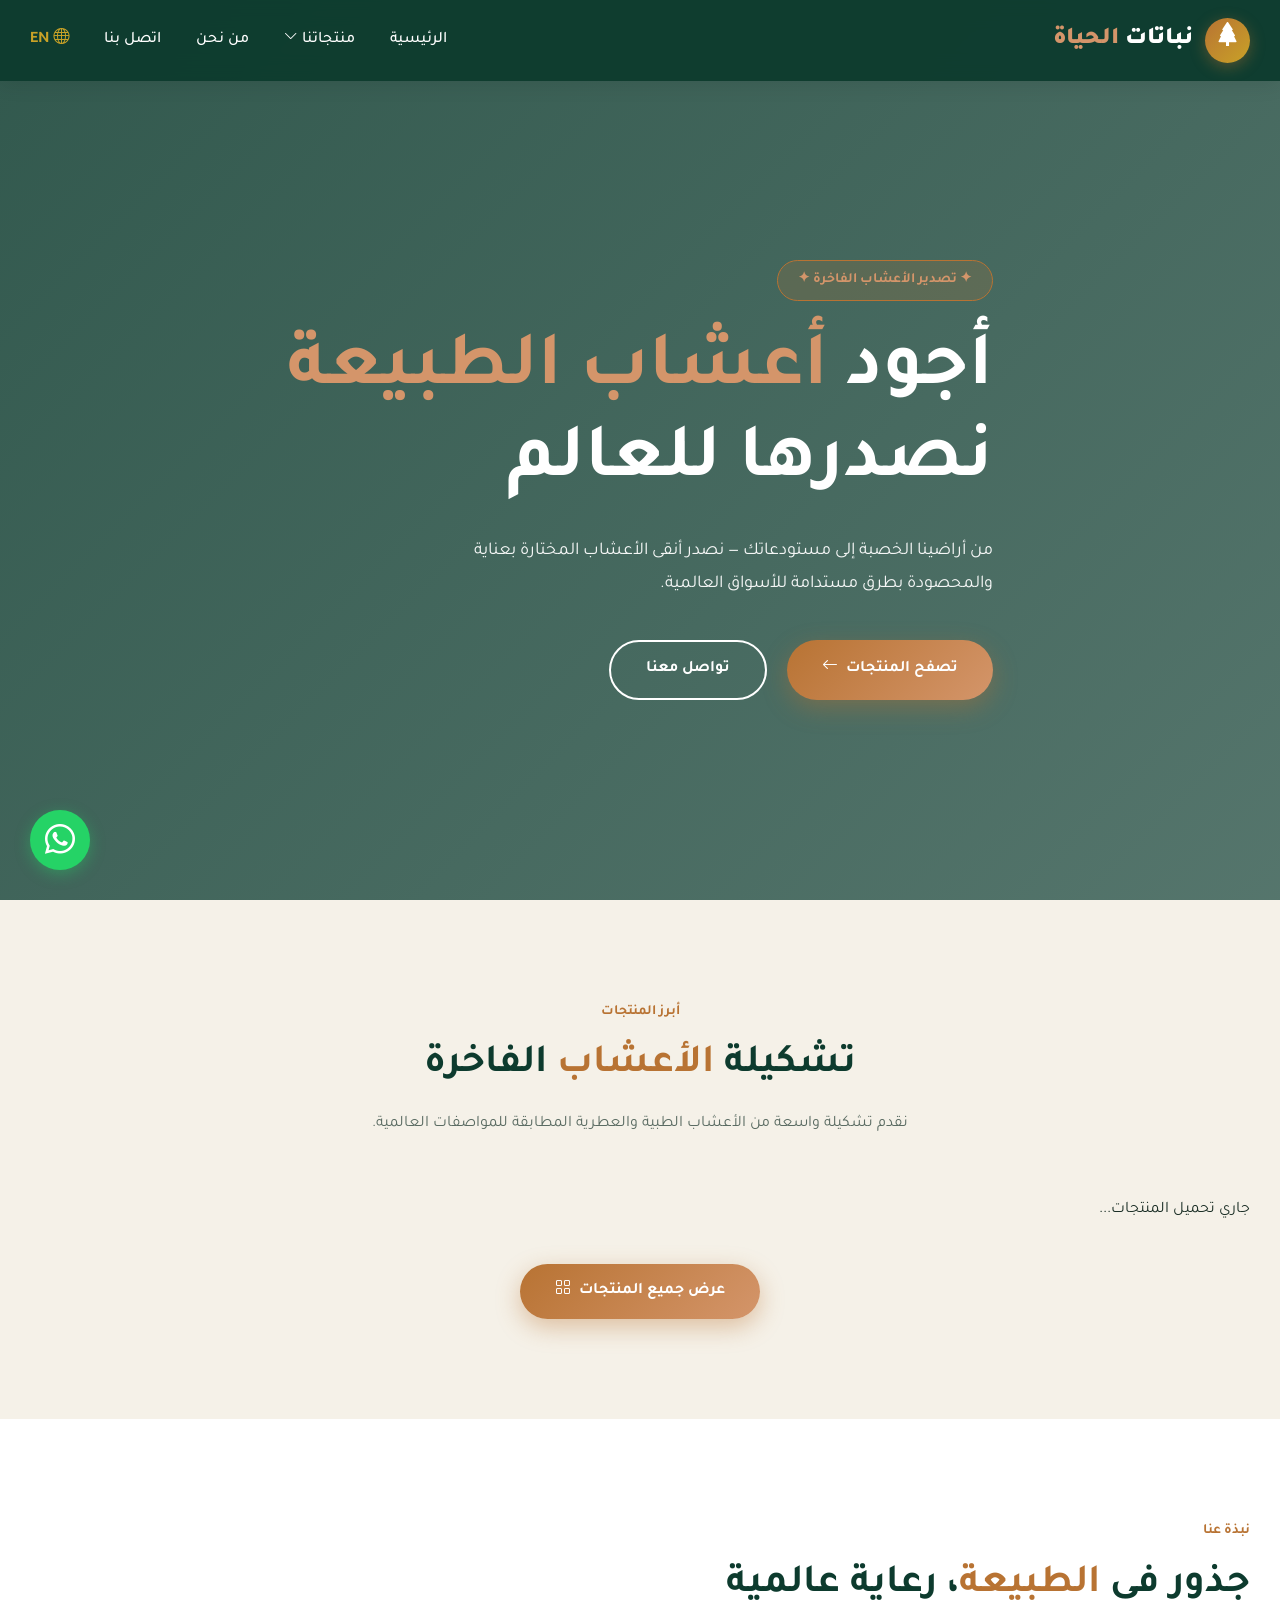
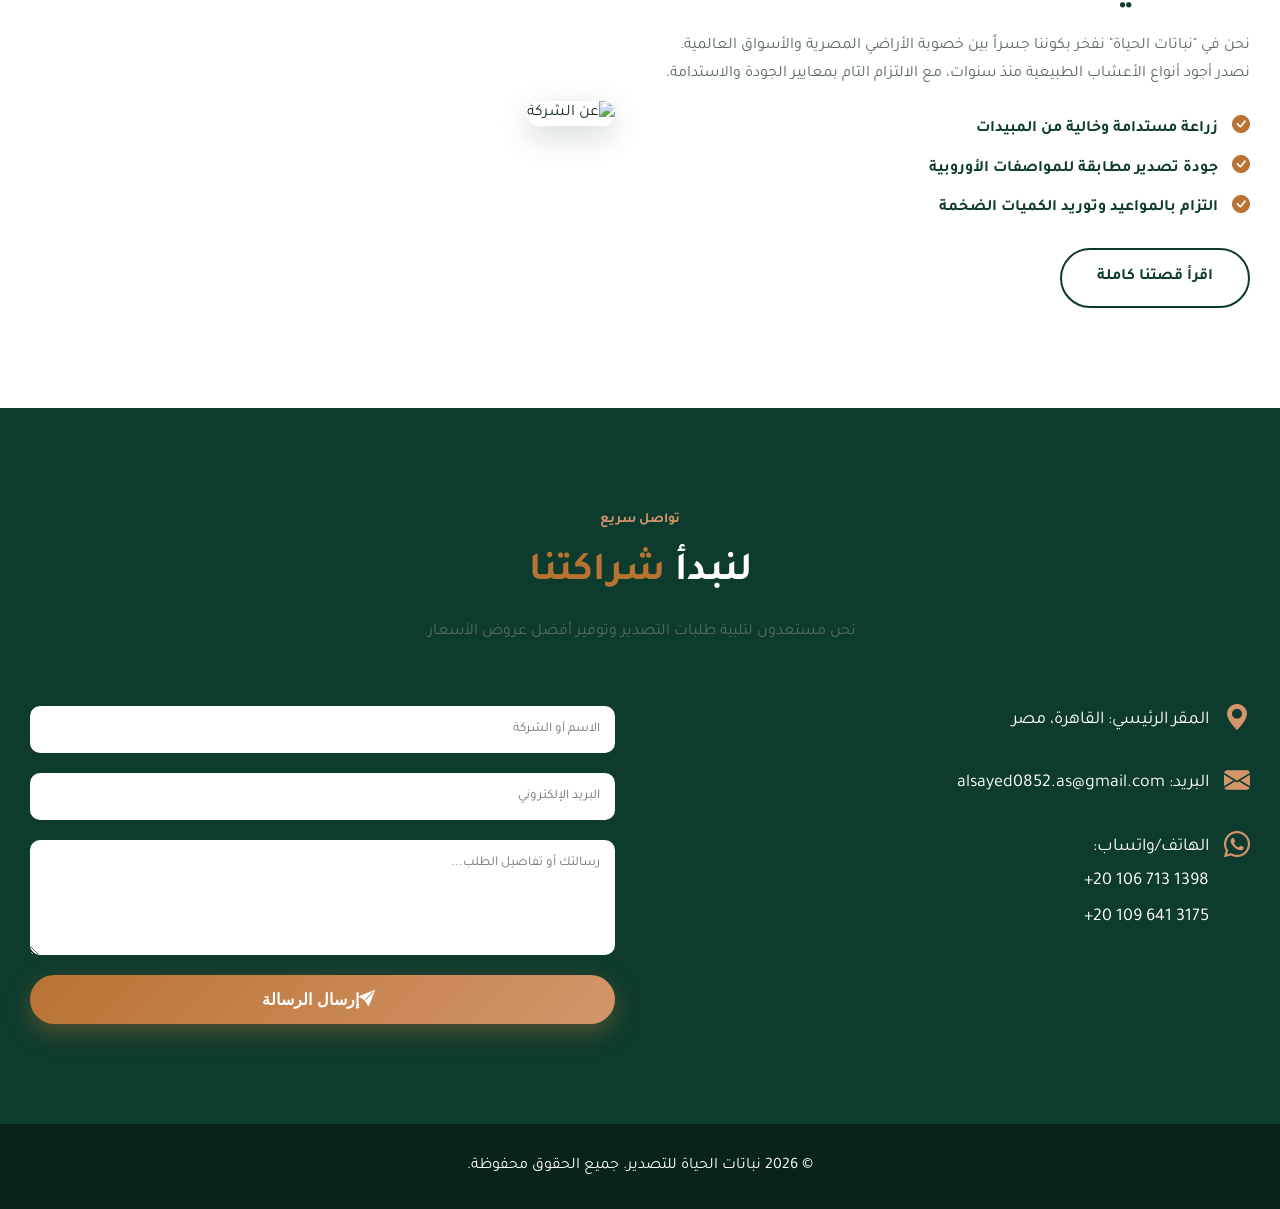
==== index.html @ 8aea919a "feat: Update script tags in HTML files and enhance navigation styles for consistency" ====
<!DOCTYPE html>
<html lang="ar" dir="rtl">
<head>
    <meta charset="UTF-8">
    <meta name="viewport" content="width=device-width, initial-scale=1.0">
    <meta name="description" content="نباتات الحياة - تصدير أجود الأعشاب الطبيعية والطبية من مصر إلى جميع أنحاء العالم.">
    <title>نباتات الحياة - لتصدير الأعشاب الفاخرة</title>
    
    <!-- مكتبة Bootstrap Icons الاحترافية -->
    <link rel="stylesheet" href="https://cdn.jsdelivr.net/npm/bootstrap-icons@1.11.3/font/bootstrap-icons.min.css">
    
    <!-- أيقونة الموقع (Favicon) -->
    <link rel="icon" href="data:image/svg+xml,<svg xmlns=%22http://www.w3.org/2000/svg%22 viewBox=%220 0 100 100%22><text y=%22.9em%22 font-size=%2290%22>🌿</text></svg>">
    
    <!-- خطوط جوجل (Tajawal) -->
    <link href="https://fonts.googleapis.com/css2?family=Tajawal:wght@400;500;700;900&display=swap" rel="stylesheet">
    
    <!-- ملفات التنسيق -->
    <link rel="stylesheet" href="css/variables.css">
    <link rel="stylesheet" href="css/layout.css">
    <link rel="stylesheet" href="css/style.css">
</head>
<body>

    <!-- الهيدر (Header) -->
    <header id="header">
        <div class="nav-container">
            <a href="index.html" class="logo">
                <div class="logo-icon"><i class="bi bi-tree-fill"></i></div>
                <div class="logo-text">نباتات <span>الحياة</span></div>
            </a>
            
            <!-- زر القائمة للهاتف (Hamburger) -->
            <div class="mobile-toggle" id="mobileToggle">
                <span></span>
                <span></span>
                <span></span>
            </div>

            <nav id="nav">
                <ul id="navMenu">
                    <li><a href="index.html">الرئيسية</a></li>
                    
                    <!-- القائمة المنسدلة للمنتجات -->
                    <li class="dropdown">
                        <a href="products.html">منتجاتنا <i class="bi bi-chevron-down" style="font-size: 14px;"></i></a>
                        <ul class="dropdown-menu">
                            <li><a href="products.html?category=herbs">أعشاب</a></li>
                            <li><a href="products.html?category=spices">توابل</a></li>
                            <li><a href="products.html?category=seeds">بذور</a></li>
                        </ul>
                    </li>
                    
                    <li><a href="about.html">من نحن</a></li>
                    <li><a href="contact.html">اتصل بنا</a></li>
                    
                    <!-- زر تغيير اللغة مع أيقونة -->
                    <li><a href="en.html" class="lang-btn" style="color: var(--gold); font-weight: bold;"><i class="bi bi-globe"></i> EN</a></li>
                </ul>
            </nav>
        </div>
    </header>

    <!-- القسم الرئيسي (Hero Section) -->
    <section class="hero" id="home">
        <div class="hero-content">
            <span class="hero-tag">✦ تصدير الأعشاب الفاخرة ✦</span>
            <h1>أجود <span class="accent">أعشاب الطبيعة</span><br>نصدرها للعالم</h1>
            <p>من أراضينا الخصبة إلى مستودعاتك — نصدر أنقى الأعشاب المختارة بعناية والمحصودة بطرق مستدامة للأسواق العالمية.</p>
            
            <div class="hero-buttons">
                <!-- تم التعديل لتوجيه الزائر لصفحات المنتجات والاتصال المستقلة -->
                <a href="products.html" class="btn btn-primary">تصفح المنتجات <i class="bi bi-arrow-left ms-2"></i></a>
                <a href="contact.html" class="btn btn-outline">تواصل معنا</a>
            </div>
        </div>
    </section>

    <!-- قسم المنتجات (نسخة مختصرة للرئيسية) -->
    <section class="products">
        <div class="container">
            <div class="section-header fade-up">
                <span class="section-tag">أبرز المنتجات</span>
                <h2 class="section-title">تشكيلة <span class="accent">الأعشاب</span> الفاخرة</h2>
                <p class="section-subtitle">نقدم تشكيلة واسعة من الأعشاب الطبية والعطرية المطابقة للمواصفات العالمية.</p>
            </div>
            <div class="products-grid" id="products-container">
                <p>جاري تحميل المنتجات...</p>
            </div>
            <!-- زر لعرض باقي المنتجات -->
            <div style="text-align: center; margin-top: 40px;" class="fade-up">
                <a href="products.html" class="btn btn-primary">عرض جميع المنتجات <i class="bi bi-grid ms-2"></i></a>
            </div>
        </div>
    </section>

    <!-- قسم من نحن (مقتطف للرئيسية) -->
    <section class="about">
        <div class="container">
            <div class="about-grid">
                <div class="about-content fade-up">
                    <span class="section-tag">نبذة عنا</span>
                    <h2 class="section-title">جذور في <span class="accent">الطبيعة</span>، رعاية عالمية</h2>
                    <p class="about-text">نحن في "نباتات الحياة" نفخر بكوننا جسراً بين خصوبة الأراضي المصرية والأسواق العالمية. نصدر أجود أنواع الأعشاب الطبيعية منذ سنوات، مع الالتزام التام بمعايير الجودة والاستدامة.</p>
                    <ul class="about-features">
                        <li><i class="bi bi-check-circle-fill"></i> زراعة مستدامة وخالية من المبيدات</li>
                        <li><i class="bi bi-check-circle-fill"></i> جودة تصدير مطابقة للمواصفات الأوروبية</li>
                        <li><i class="bi bi-check-circle-fill"></i> التزام بالمواعيد وتوريد الكميات الضخمة</li>
                    </ul>
                    <a href="about.html" class="btn btn-outline" style="margin-top: 20px; color: var(--green-dark); border-color: var(--green-dark);">اقرأ قصتنا كاملة</a>
                </div>
                <div class="about-image fade-up">
                    <img src="https://i.pinimg.com/1200x/62/24/b3/6224b386b62d80e6671f2eb2c30d2c75.jpg" alt="عن الشركة">
                </div>
            </div>
        </div>
    </section>

    <!-- قسم اتصل بنا (مقتطف للرئيسية) -->
    <section class="contact">
        <div class="container">
            <div class="section-header fade-up">
                <span class="section-tag" style="color: var(--copper-light);">تواصل سريع</span>
                <h2 class="section-title">لنبدأ <span class="accent">شراكتنا</span></h2>
                <p class="section-subtitle">نحن مستعدون لتلبية طلبات التصدير وتوفير أفضل عروض الأسعار.</p>
            </div>
            <div class="contact-grid">
                <div class="contact-info fade-up">
                    <div class="contact-item">
                        <i class="bi bi-geo-alt-fill contact-icon"></i> 
                        <span>المقر الرئيسي: القاهرة، مصر</span>
                    </div>
                    
                    <div class="contact-item">
                        <i class="bi bi-envelope-fill contact-icon"></i> 
                        <span>البريد: 
                            <a href="mailto:alsayed0852.as@gmail.com">alsayed0852.as@gmail.com</a>
                        </span>
                    </div>
                    
                    <div class="contact-item">
                        <i class="bi bi-whatsapp contact-icon"></i> 
                        <span>الهاتف/واتساب: 
                            <div class="phone-numbers">
                                <a href="tel:+201067131398" dir="ltr">+20 106 713 1398</a>
                                <a href="tel:+201096413175" dir="ltr">+20 109 641 3175</a>
                            </div>
                        </span>
                    </div>
                </div>
                
               <form class="contact-form fade-up" id="contactForm">
                    <input type="text" id="clientName" placeholder="الاسم أو الشركة" required>
                    <input type="email" id="clientEmail" placeholder="البريد الإلكتروني" required>
                    <textarea id="clientMessage" placeholder="رسالتك أو تفاصيل الطلب..." required rows="5"></textarea>
                    <button type="submit" class="btn btn-primary"><i class="bi bi-send-fill ms-2"></i> إرسال الرسالة</button>
                </form>
            </div>
        </div>
    </section>

    <!-- الفوتر -->
    <footer>
        <div class="container">
            <p>© 2026 نباتات الحياة للتصدير. جميع الحقوق محفوظة.</p>
        </div>
    </footer>

    <!-- زر الواتساب العائم -->
    <a href="https://wa.me/201067131398" class="whatsapp-float" target="_blank" rel="noopener noreferrer">
        <i class="bi bi-whatsapp"></i>
    </a>

    <!-- استدعاء ملفات الجافاسكريبت -->
    <script src="js/dataFetcher.js"></script>
    <script src="js/main.js"></script>
</body>
</html>
---- css/variables.css ----
:root {
  /* درجات الأخضر - للطبيعة والفخامة */
  --green-dark: #0d3b2e;
  --green-mid: #1a5c47;
  --green-light: #2d7a5f;
  
  /* درجات النحاسي والذهبي - للفت الانتباه والأزرار */
  --copper: #b87333;
  --copper-light: #d4956a;
  --gold: #c9a227;
  
  /* ألوان الخلفيات والنصوص */
  --cream: #f5f1e8;
  --white: #ffffff;
  --text-dark: #1a2e25;
  --text-light: #5a6b62;
  
  /* إعدادات الخطوط والمسافات الأساسية */
  --font-primary: 'Tajawal', sans-serif;
  --transition-speed: 0.3s;
}

* {
  margin: 0;
  padding: 0;
  box-sizing: border-box;
}

body {
  font-family: var(--font-primary);
  color: var(--text-dark);
  background: var(--white);
  line-height: 1.6;
  direction: rtl;
}
---- css/layout.css ----
/* ===== التنسيقات العامة ===== */
a {
    text-decoration: none;
}

ul {
    list-style: none;
}

.container {
    max-width: 1300px;
    margin: 0 auto;
    padding: 0 30px;
}

/* ===== شريط التنقل (Header) ===== */
header {
    position: fixed;
    top: 0;
    right: 0;
    width: 100%;
    z-index: 1000;
    background: rgba(13, 59, 46, 0.95); /* لون أخضر داكن شفاف */
    backdrop-filter: blur(12px);
    padding: 18px 0;
    transition: all var(--transition-speed) ease;
    box-shadow: 0 2px 20px rgba(0,0,0,0.1);
}

.nav-container {
    max-width: 1300px;
    margin: 0 auto;
    padding: 0 30px;
    display: flex;
    justify-content: space-between;
    align-items: center;
}

.logo {
    display: flex;
    align-items: center;
    gap: 12px;
}

.logo-icon {
    width: 45px;
    height: 45px;
    background: linear-gradient(135deg, var(--copper), var(--gold));
    border-radius: 50%;
    display: flex;
    align-items: center;
    justify-content: center;
    font-size: 24px;
    color: var(--white);
    box-shadow: 0 4px 15px rgba(184, 115, 51, 0.4);
}

.logo-text {
    font-size: 24px;
    font-weight: 900;
    color: var(--white);
}

.logo-text span {
    color: var(--copper-light);
}

nav ul {
    display: flex;
    gap: 35px;
}

nav a {
    color: var(--white);
    font-weight: 500;
    font-size: 16px;
    transition: color var(--transition-speed) ease;
}

nav a:hover {
    color: var(--copper-light);
}
---- css/style.css ----
/* ===== القسم الرئيسي (Hero) ===== */
.hero {
    min-height: 100vh;
    display: flex;
    align-items: center;
    position: relative;
    background-image: linear-gradient(135deg, rgba(13, 59, 46, 0.85), rgba(13, 59, 46, 0.7)), url('https://images.unsplash.com/photo-1596040033229-a9821ebd058d?auto=format&fit=crop&w=1200&q=60');
    background-size: cover;
    background-position: center;
    background-attachment: fixed;
    background-repeat: no-repeat;
}

.hero-content {
    position: relative;
    z-index: 2;
    max-width: 1300px;
    margin: 0 auto;
    padding: 120px 30px 60px;
    color: var(--white);
}

.hero-tag {
    display: inline-block;
    background: rgba(184, 115, 51, 0.2);
    border: 1px solid var(--copper);
    color: var(--copper-light);
    padding: 8px 20px;
    border-radius: 30px;
    font-size: 14px;
    font-weight: 700;
    margin-bottom: 25px;
}

.hero h1 {
    font-size: clamp(42px, 6vw, 78px);
    line-height: 1.2;
    margin-bottom: 25px;
}

.hero h1 .accent {
    color: var(--copper-light);
}

.hero p {
    font-size: 18px;
    max-width: 600px;
    margin-bottom: 40px;
    opacity: 0.95;
    line-height: 1.8;
}

/* ===== الأزرار ===== */
.hero-buttons {
    display: flex;
    gap: 20px;
}

.btn {
    padding: 15px 35px;
    border-radius: 50px;
    font-weight: 700;
    font-size: 16px;
    transition: all var(--transition-speed) ease;
    cursor: pointer;
    border: none;
    display: inline-flex;
    align-items: center;
    justify-content: center;
    text-decoration: none;
}

.btn-primary {
    background: linear-gradient(135deg, var(--copper), var(--copper-light));
    color: var(--white);
    box-shadow: 0 8px 25px rgba(184, 115, 51, 0.4);
}

.btn-primary:hover {
    transform: translateY(-3px);
    box-shadow: 0 12px 30px rgba(184, 115, 51, 0.6);
}

.btn-outline {
    background: transparent;
    color: var(--white);
    border: 2px solid var(--white);
}

.btn-outline:hover {
    background: var(--white);
    color: var(--green-dark);
}

.ms-2 { margin-right: 8px; } /* لتباعد الأيقونة عن النص داخل الزر */

/* ===== التنسيقات الهيكلية للأقسام ===== */
section {
    padding: 100px 0;
}

.section-header {
    text-align: center;
    margin-bottom: 60px;
}

.section-tag {
    color: var(--copper);
    font-size: 14px;
    font-weight: 700;
    margin-bottom: 10px;
    display: inline-block;
}

.section-title {
    font-size: 40px;
    color: var(--green-dark);
    margin-bottom: 15px;
}

.section-title .accent {
    color: var(--copper);
}

.section-subtitle {
    color: var(--text-light);
    max-width: 600px;
    margin: 0 auto;
}

/* ===== قسم المنتجات ===== */
.products {
    background-color: var(--cream);
}

.products-grid {
    display: grid;
    grid-template-columns: repeat(auto-fit, minmax(300px, 1fr));
    gap: 30px;
}

.product-card {
    background: var(--white);
    border-radius: 15px;
    overflow: hidden;
    box-shadow: 0 5px 20px rgba(0,0,0,0.05);
    transition: transform var(--transition-speed);
}

.product-card:hover {
    transform: translateY(-10px);
}

.product-image {
    position: relative;
    background-color: var(--green-mid);
    height: 250px;
    overflow: hidden;
}

.product-image img {
    width: 100%;
    height: 100%;
    object-fit: cover;
}

.product-badge {
    position: absolute;
    top: 15px;
    right: 15px;
    background: var(--copper);
    color: var(--white);
    padding: 6px 14px;
    border-radius: 20px;
    font-size: 12px;
    font-weight: 700;
    z-index: 2;
}

.product-info {
    padding: 25px;
}

.product-category {
    color: var(--copper);
    font-size: 13px;
    font-weight: 700;
}

.product-name {
    color: var(--green-dark);
    margin: 10px 0;
    font-size: 22px;
}

.product-desc {
    color: var(--text-light);
    font-size: 14px;
    margin-bottom: 20px;
    line-height: 1.6;
}

.product-footer {
    display: flex;
    justify-content: space-between;
    align-items: center;
    border-top: 1px solid #eee;
    padding-top: 15px;
}

.product-origin {
    font-size: 14px;
    color: var(--text-light);
}

.product-origin strong {
    color: var(--green-dark);
}

.product-link {
    color: var(--copper);
    font-weight: bold;
    text-decoration: none;
}

/* ===== قسم من نحن ===== */
.about-grid {
    display: grid;
    grid-template-columns: 1fr 1fr;
    gap: 50px;
    align-items: center;
}

.about-text {
    line-height: 1.8;
    margin-bottom: 20px;
    color: var(--text-light);
}

.about-features {
    line-height: 2.2;
    color: var(--green-dark);
    font-weight: bold;
    list-style: none;
    padding: 0;
}

.about-features i {
    color: var(--copper);
    margin-left: 10px;
    font-size: 18px;
}

.about-image img {
    width: 100%;
    border-radius: 20px;
    box-shadow: 0 10px 30px rgba(13, 59, 46, 0.2);
}

/* ===== قسم اتصل بنا وتنسيق الأيقونات ===== */
.contact {
    background: var(--green-dark);
    color: var(--white);
}

.contact .section-title {
    color: var(--white);
}

.contact-grid {
    display: grid;
    grid-template-columns: 1fr 1fr;
    gap: 50px;
}

.contact-item {
    font-size: 18px;
    margin-bottom: 25px;
    display: flex;
    align-items: flex-start;
    gap: 15px;
}

.contact-icon {
    font-size: 26px;
    color: var(--copper-light);
    margin-top: -3px;
}

.contact-item a {
    color: var(--white);
    text-decoration: none;
    transition: color 0.3s;
}

.contact-item a:hover {
    color: var(--copper-light);
}

.phone-numbers {
    display: flex;
    flex-direction: column;
    gap: 8px;
    margin-top: 5px;
}

.contact-form {
    display: flex;
    flex-direction: column;
    gap: 20px;
}

.contact-form input, .contact-form textarea {
    width: 100%;
    padding: 15px;
    border-radius: 10px;
    border: none;
    font-family: inherit;
}

/* ===== الفوتر ===== */
footer {
    background: #082419;
    color: var(--white);
    text-align: center;
    padding: 30px 0;
}

/* ===== الحيوية والأنيميشن (Animations) ===== */
html {
    scroll-behavior: smooth;
}

header.scrolled {
    padding: 10px 0;
    background: rgba(13, 59, 46, 0.98);
    box-shadow: 0 4px 30px rgba(0, 0, 0, 0.15);
}

.fade-up {
    opacity: 0;
    transform: translateY(40px);
    transition: opacity 0.8s ease-out, transform 0.8s ease-out;
}

.fade-up.visible {
    opacity: 1;
    transform: translateY(0);
}

/* ===== زر الواتساب العائم ===== */
.whatsapp-float {
    position: fixed;
    bottom: 30px;
    left: 30px; 
    background-color: #25d366;
    color: white;
    width: 60px;
    height: 60px;
    border-radius: 50%;
    display: flex;
    justify-content: center;
    align-items: center;
    box-shadow: 0 4px 15px rgba(37, 211, 102, 0.4);
    z-index: 1000;
    transition: transform 0.3s ease;
    font-size: 30px;
    text-decoration: none;
}

.whatsapp-float:hover {
    transform: scale(1.1);
    color: white;
}

/* ===== تهيئة زر قائمة الموبايل (Hamburger) ===== */
.mobile-toggle {
    display: none;
    flex-direction: column;
    gap: 6px;
    cursor: pointer;
    z-index: 1001;
}

.mobile-toggle span {
    width: 30px;
    height: 3px;
    background-color: var(--white);
    border-radius: 2px;
    transition: all 0.3s ease;
}

/* ===== تجاوب الشاشات وحل مشكلة القائمة ===== */
@media (max-width: 768px) {
    .about-grid, .contact-grid {
        grid-template-columns: 1fr;
    }
    
    .hero-buttons {
        flex-direction: column;
    }
    
    .mobile-toggle {
        display: flex; /* إظهار الزر في الموبايل */
    }

    nav {
        position: fixed;
        top: 0;
        right: -100%; /* إخفاء القائمة خارج الشاشة */
        width: 75%;
        height: 100vh;
        background-color: var(--green-dark);
        display: flex;
        align-items: center;
        justify-content: center;
        transition: right 0.4s ease;
        z-index: 1000;
        box-shadow: -5px 0 20px rgba(0,0,0,0.6);
    }

    /* هذا الكلاس سيضيفه الجافاسكريبت لإظهار القائمة */
    nav.active {
        right: 0;
    }

    /* حل المشكلة: إجبار الـ ul على الظهور كعمود */
    #navMenu {
        display: flex !important;
        flex-direction: column;
        gap: 35px;
        text-align: center;
        padding: 0;
    }

    #navMenu li a {
        font-size: 22px;
    }

    /* تأثير تحويل البرجر إلى علامة X عند الفتح */
    nav.active ~ .mobile-toggle span:nth-child(1),
    .mobile-toggle.active span:nth-child(1) {
        transform: translateY(9px) rotate(45deg);
    }
    nav.active ~ .mobile-toggle span:nth-child(2),
    .mobile-toggle.active span:nth-child(2) {
        opacity: 0;
    }
    nav.active ~ .mobile-toggle span:nth-child(3),
    .mobile-toggle.active span:nth-child(3) {
        transform: translateY(-9px) rotate(-45deg);
    }
}
/* ===== ضبط أيقونة الواتساب في المنتصف تماماً ===== */
/* ===== 1. القاعدة العامة (تُطبق على النسخة الإنجليزية) ===== */
.whatsapp-float i {
    position: relative;
    top: -1px;  
    left: 1px;  
    line-height: 1; 
}

/* ===== 2. التعديل المخصص للنسخة العربية (يُطبق فقط في index.html) ===== */
html[dir="rtl"] .whatsapp-float i {
    top: 3px; /* هذه القيمة ستلغي القيمة السابقة وتدفع الأيقونة للأسفل في النسخة العربية فقط */
    left: 0;  /* لإلغاء الإزاحة لليسار إن لم تكن بحاجة إليها في العربي */
}
/* ===== القائمة المنسدلة (بحركة انسيابية ناعمة) ===== */
.dropdown {
    position: relative;
}

.dropdown-menu {
    /* تم إلغاء display: none لكي تعمل الحركة */
    display: flex;
    flex-direction: column;
    position: absolute;
    top: 100%;
    right: 0;
    background-color: var(--white);
    min-width: 200px;
    box-shadow: 0 10px 30px rgba(0,0,0,0.1);
    border-radius: 10px;
    z-index: 100;
    list-style: none;
    gap: 0;

    /* إعدادات النعومة والحركة */
    opacity: 0;
    visibility: hidden;
    transform: translateY(15px); /* تبدأ من الأسفل قليلاً */
    padding: 0;
    transition: all 0.4s ease; /* سرعة النزول ونعومته */
}

/* إظهار القائمة بنعومة عند الفتح */
.dropdown.active .dropdown-menu {
    opacity: 1;
    visibility: visible;
    transform: translateY(0); /* تستقر في مكانها */
    padding: 10px 0;
}

.dropdown-menu li {
    width: 100%;
}

.dropdown-menu li a {
    display: block;
    padding: 10px 20px;
    color: var(--green-dark) !important;
    font-size: 16px !important;
    text-align: right;
    transition: background 0.3s;
}

.dropdown-menu li a:hover {
    background-color: var(--cream);
}

html[dir="ltr"] .dropdown-menu li a {
    text-align: left;
}

/* حركة دوران السهم عند الفتح */
.dropdown > a i {
    transition: transform 0.3s ease;
    display: inline-block;
}

.dropdown.active > a i {
    transform: rotate(180deg);
}

/* ===== حركة الانزلاق (Slide Down) في الموبايل ===== */
@media (max-width: 768px) {
    .dropdown-menu {
        position: static;
        box-shadow: none;
        background-color: rgba(255, 255, 255, 0.05);
        transform: none; /* إلغاء حركة الصعود في الموبايل */
        max-height: 0; /* تبدأ بارتفاع صفر لكي تُطوى */
        overflow: hidden; /* إخفاء ما يخرج عن الارتفاع */
    }

    .dropdown.active .dropdown-menu {
        max-height: 400px; /* مساحة كافية لتفرد بداخلها */
        margin-top: 10px;
    }

    .dropdown-menu li a {
        color: var(--white) !important;
        font-size: 18px !important;
    }
}
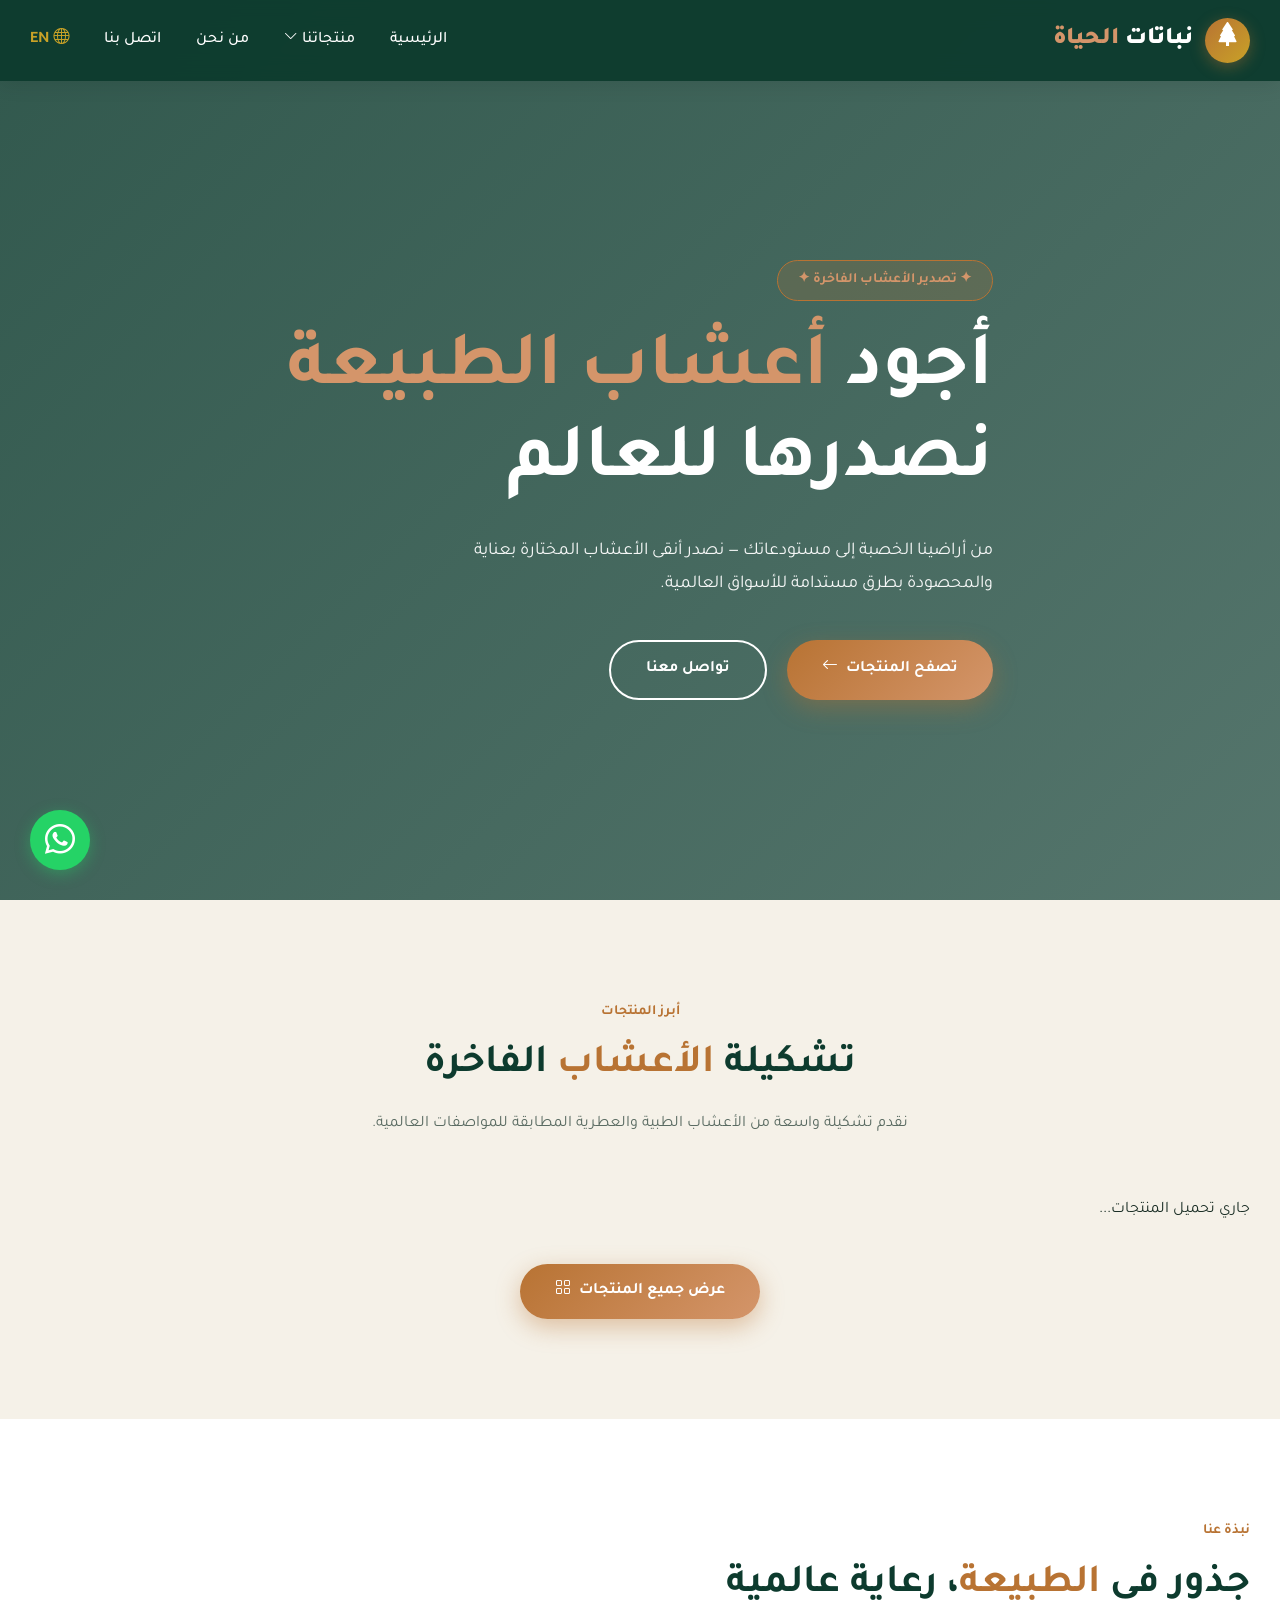
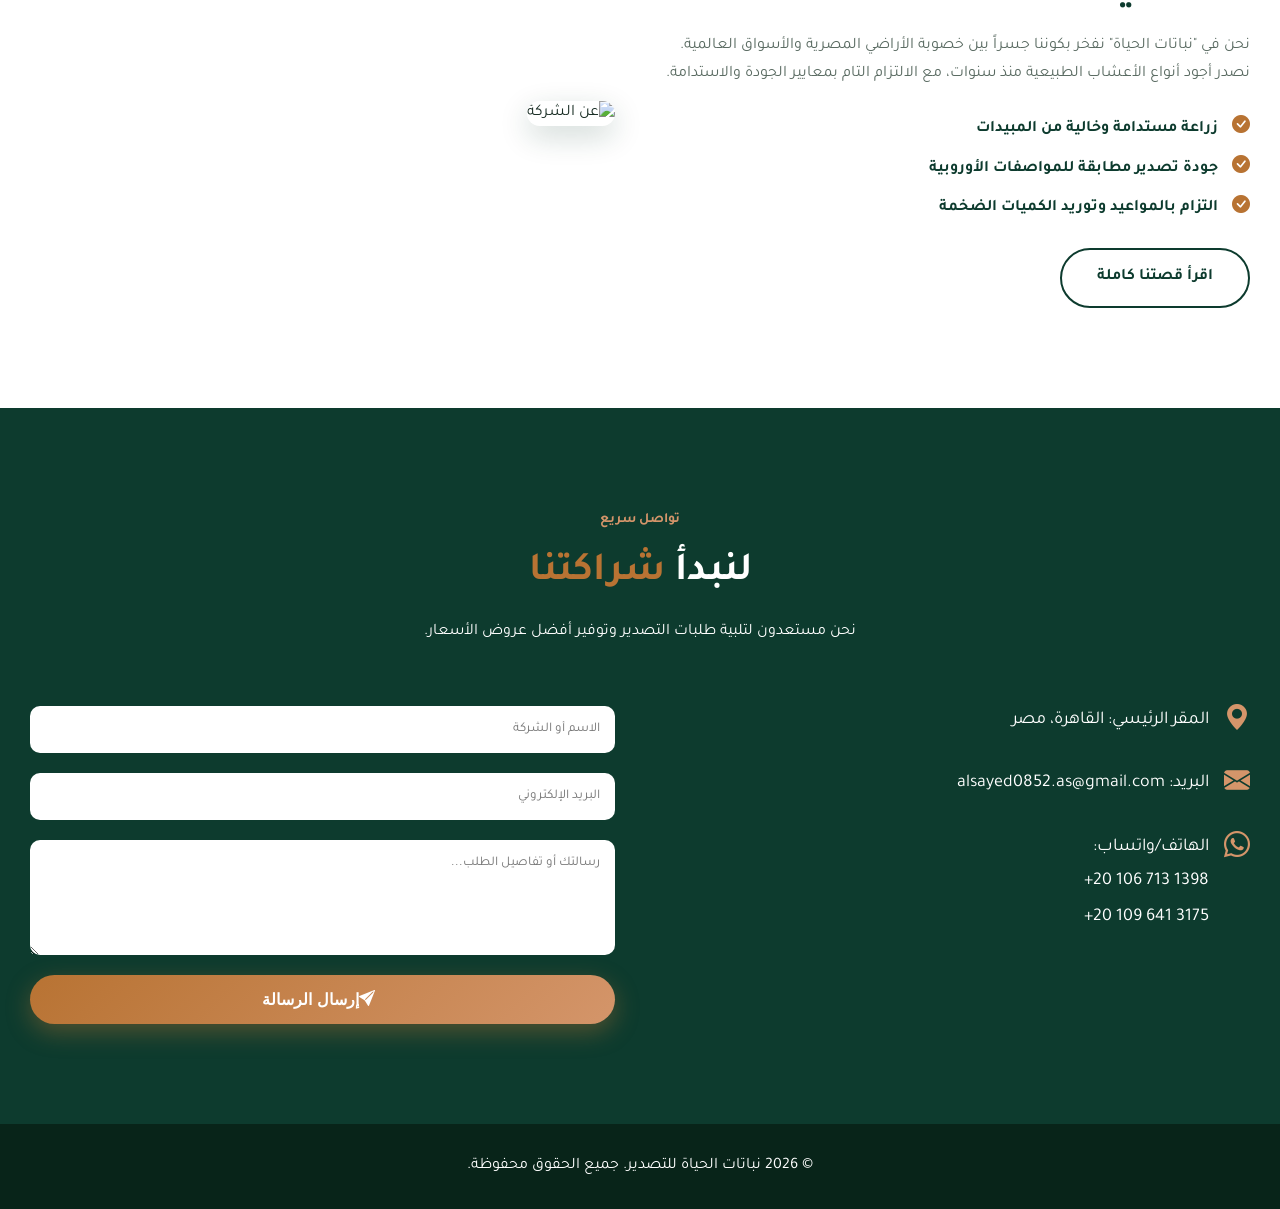
==== commit 85a33bca: "feat: Update section subtitle class for consistency and improved styling in multiple HTML files" ====
--- a/index.html
+++ b/index.html
@@ -122,7 +122,7 @@
             <div class="section-header fade-up">
                 <span class="section-tag" style="color: var(--copper-light);">تواصل سريع</span>
                 <h2 class="section-title">لنبدأ <span class="accent">شراكتنا</span></h2>
-                <p class="section-subtitle">نحن مستعدون لتلبية طلبات التصدير وتوفير أفضل عروض الأسعار.</p>
+                <p class="section-subtitlef">نحن مستعدون لتلبية طلبات التصدير وتوفير أفضل عروض الأسعار.</p>
             </div>
             <div class="contact-grid">
                 <div class="contact-info fade-up">
@@ -172,7 +172,7 @@
     </a>
 
     <!-- استدعاء ملفات الجافاسكريبت -->
-    <script src="js/dataFetcher.js"></script>
+<script type="module" src="js/dataFetcher.js"></script>
     <script src="js/main.js"></script>
 </body>
 </html>
--- a/css/variables.css
+++ b/css/variables.css
@@ -31,5 +31,5 @@
   color: var(--text-dark);
   background: var(--white);
   line-height: 1.6;
-  direction: rtl;
+  /* تم حذف direction: rtl; من هنا ليعتمد المتصفح على dir="rtl" أو dir="ltr" في وسم HTML تلقائياً */
 }
--- a/css/layout.css
+++ b/css/layout.css
@@ -14,19 +14,21 @@
 }
 
 /* ===== شريط التنقل (Header) ===== */
+/* ===== شريط التنقل (Header) ===== */
 header {
     position: fixed;
     top: 0;
-    right: 0;
+    left: 0;       /* تمت الإضافة لدعم الاتجاهين */
+    right: 0;      /* معدلة لضمان التمدد الكامل */
     width: 100%;
     z-index: 1000;
-    background: rgba(13, 59, 46, 0.95); /* لون أخضر داكن شفاف */
+    background: rgba(13, 59, 46, 0.95);
     backdrop-filter: blur(12px);
     padding: 18px 0;
     transition: all var(--transition-speed) ease;
     box-shadow: 0 2px 20px rgba(0,0,0,0.1);
 }
-
+/* ... باقي الكود كما هو ممتاز ... */
 .nav-container {
     max-width: 1300px;
     margin: 0 auto;
--- a/css/style.css
+++ b/css/style.css
@@ -122,8 +122,14 @@
     color: var(--copper);
 }
 
+.section-subtitlef{
+    color:white;
+    max-width: 600px;
+    margin: 0 auto;
+}
+
 .section-subtitle {
-    color: var(--text-light);
+    color:var(--text-light);
     max-width: 600px;
     margin: 0 auto;
 }
@@ -553,3 +559,153 @@
         font-size: 18px !important;
     }
 }
+/* ===== تحسينات صفحة من نحن (About Us Enhancements) ===== */
+
+/* 1. إصلاح الهيرو على الهاتف */
+@media (max-width: 768px) {
+    .hero { min-height: 50vh !important; }
+    .hero-content { padding: 100px 20px 40px !important; }
+    .hero h1 { font-size: 32px !important; }
+    .hero p { font-size: 16px !important; }
+}
+
+/* 2. تصميم الرؤية والرسالة الاحترافي */
+.vm-container {
+    display: grid;
+    grid-template-columns: 1fr 1fr;
+    gap: 40px;
+    margin-top: 20px;
+}
+
+.vm-card {
+    background: var(--white);
+    padding: 40px 30px;
+    border-radius: 16px;
+    position: relative;
+    overflow: hidden;
+    border: 1px solid rgba(0,0,0,0.04);
+    transition: all 0.4s cubic-bezier(0.25, 0.8, 0.25, 1);
+    box-shadow: 0 4px 15px rgba(0,0,0,0.03);
+}
+
+.vm-card::before {
+    content: '';
+    position: absolute;
+    top: 0;
+    right: 0; /* للعربية */
+    width: 4px;
+    height: 100%;
+    background: linear-gradient(to bottom, var(--copper), var(--gold));
+    transition: width 0.4s ease;
+}
+
+/* دعم الاتجاه الإنجليزي للرؤية والرسالة */
+html[dir="ltr"] .vm-card::before {
+    right: auto;
+    left: 0;
+}
+
+.vm-card:hover {
+    transform: translateY(-8px);
+    box-shadow: 0 20px 40px rgba(13, 59, 46, 0.12);
+}
+
+.vm-card:hover::before {
+    width: 100%;
+    opacity: 0.04;
+}
+
+.vm-icon {
+    width: 70px;
+    height: 70px;
+    background: rgba(184, 115, 51, 0.1);
+    border-radius: 50%;
+    display: flex;
+    align-items: center;
+    justify-content: center;
+    font-size: 32px;
+    color: var(--copper);
+    margin-bottom: 25px;
+    transition: all 0.4s ease;
+}
+
+.vm-card:hover .vm-icon {
+    background: var(--copper);
+    color: var(--white);
+    transform: scale(1.1) rotate(5deg);
+}
+
+.vm-title {
+    font-size: 24px;
+    color: var(--green-dark);
+    margin-bottom: 15px;
+    font-weight: 700;
+}
+
+.vm-text {
+    color: var(--text-light);
+    line-height: 1.8;
+    font-size: 15px;
+}
+
+/* 3. شبكة المميزات (لماذا تختارنا) المتجاوبة */
+.features-grid {
+    display: grid;
+    grid-template-columns: repeat(auto-fit, minmax(260px, 1fr)); /* تم التصغير ليتناسب مع الهاتف */
+    gap: 30px;
+}
+
+.feature-card {
+    background: var(--white);
+    padding: 35px 25px;
+    border-radius: 16px;
+    text-align: center;
+    border: 1px solid rgba(0,0,0,0.04);
+    transition: all 0.4s ease;
+}
+
+.feature-card:hover {
+    transform: translateY(-10px);
+    box-shadow: 0 15px 35px rgba(13, 59, 46, 0.1);
+    border-color: var(--copper-light);
+}
+
+.feature-icon {
+    font-size: 42px;
+    color: var(--copper);
+    margin-bottom: 20px;
+    display: inline-block;
+    transition: transform 0.4s ease;
+}
+
+.feature-card:hover .feature-icon {
+    transform: scale(1.15);
+    color: var(--green-mid);
+}
+
+.feature-title {
+    font-size: 18px;
+    color: var(--green-dark);
+    margin-bottom: 12px;
+    font-weight: 700;
+}
+
+.feature-text {
+    color: var(--text-light);
+    font-size: 14px;
+    line-height: 1.7;
+}
+
+/* 4. تأثير الظهور المتتابع (Staggered Animation) */
+.fade-up-delay-1 { transition-delay: 0.1s; }
+.fade-up-delay-2 { transition-delay: 0.2s; }
+.fade-up-delay-3 { transition-delay: 0.3s; }
+.fade-up-delay-4 { transition-delay: 0.4s; }
+
+/* 5. إصلاحات الهاتف النهائية */
+@media (max-width: 768px) {
+    .vm-container { grid-template-columns: 1fr; gap: 25px; }
+    .vm-card { padding: 30px 20px; }
+    .features-grid { grid-template-columns: 1fr; } /* عمود واحد في الهاتف لوضوح أكبر */
+    .feature-card { padding: 30px 20px; display: flex; flex-direction: column; align-items: center; }
+}
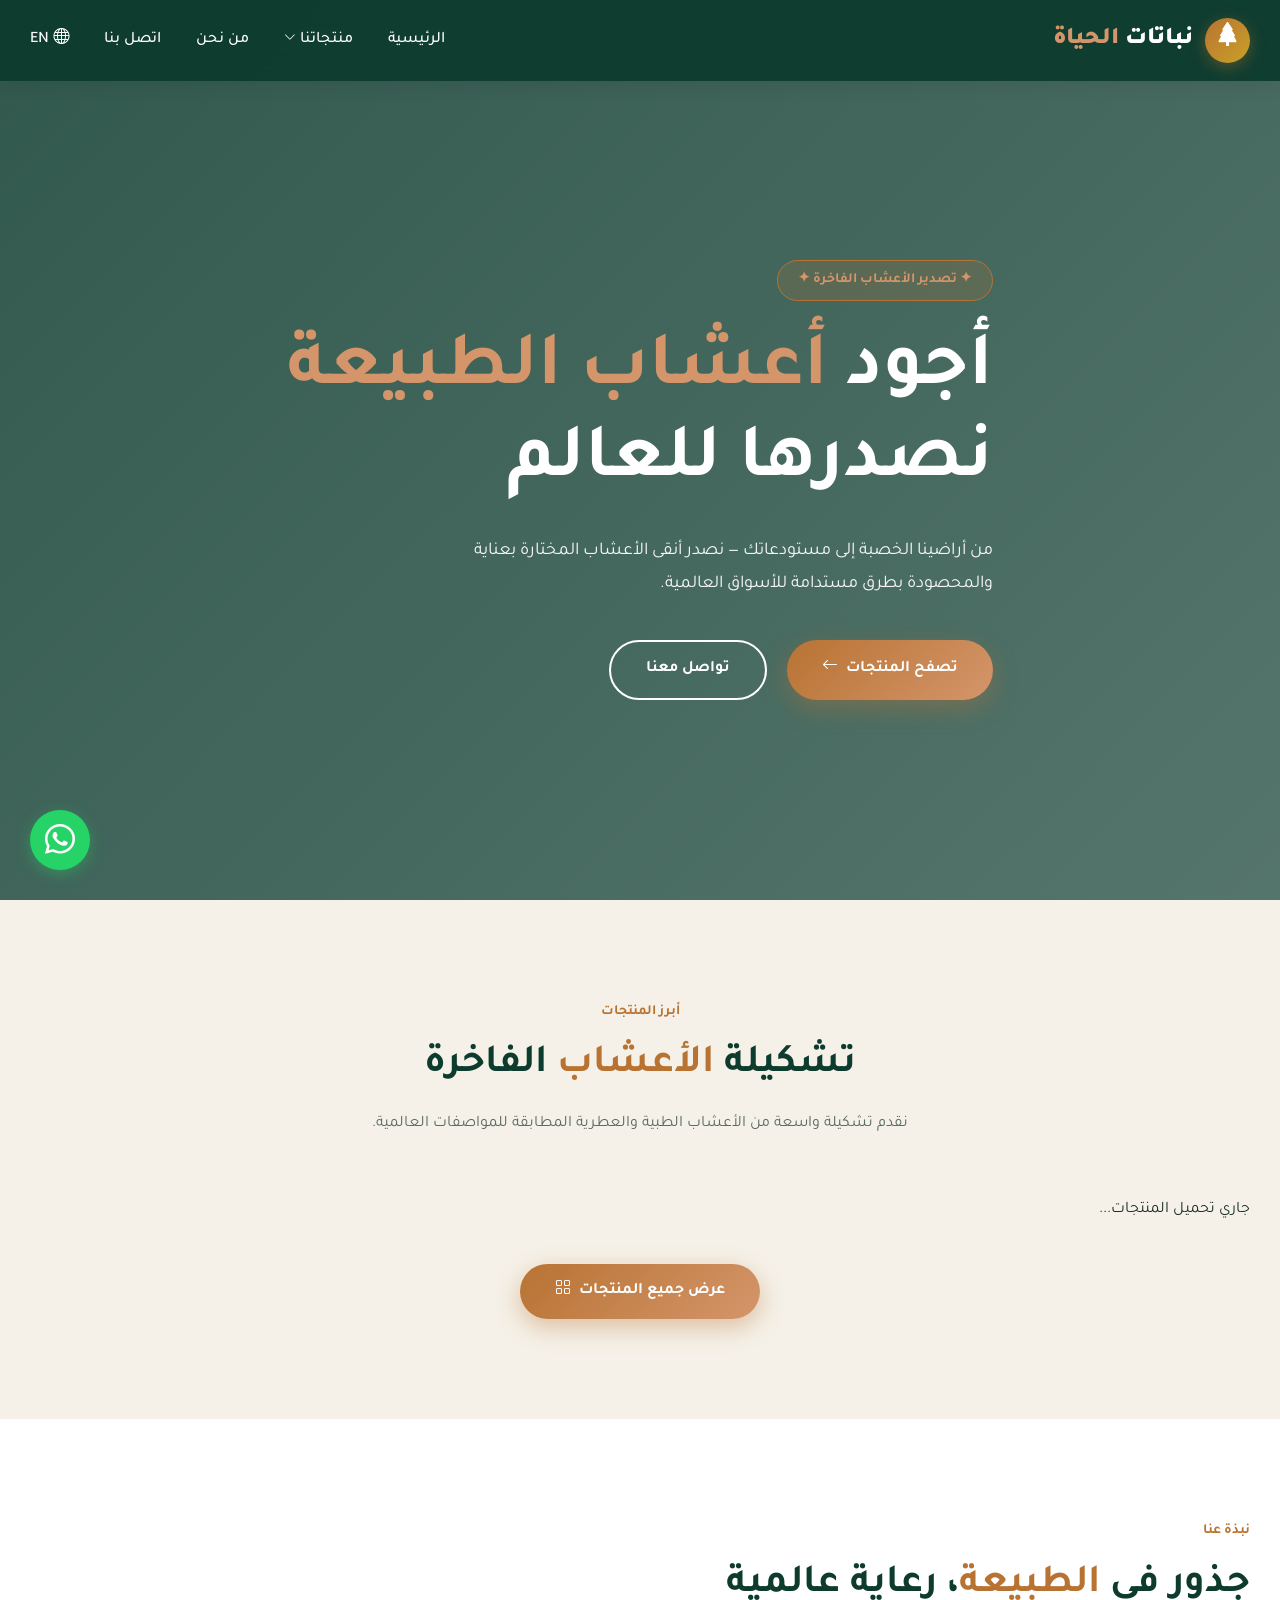
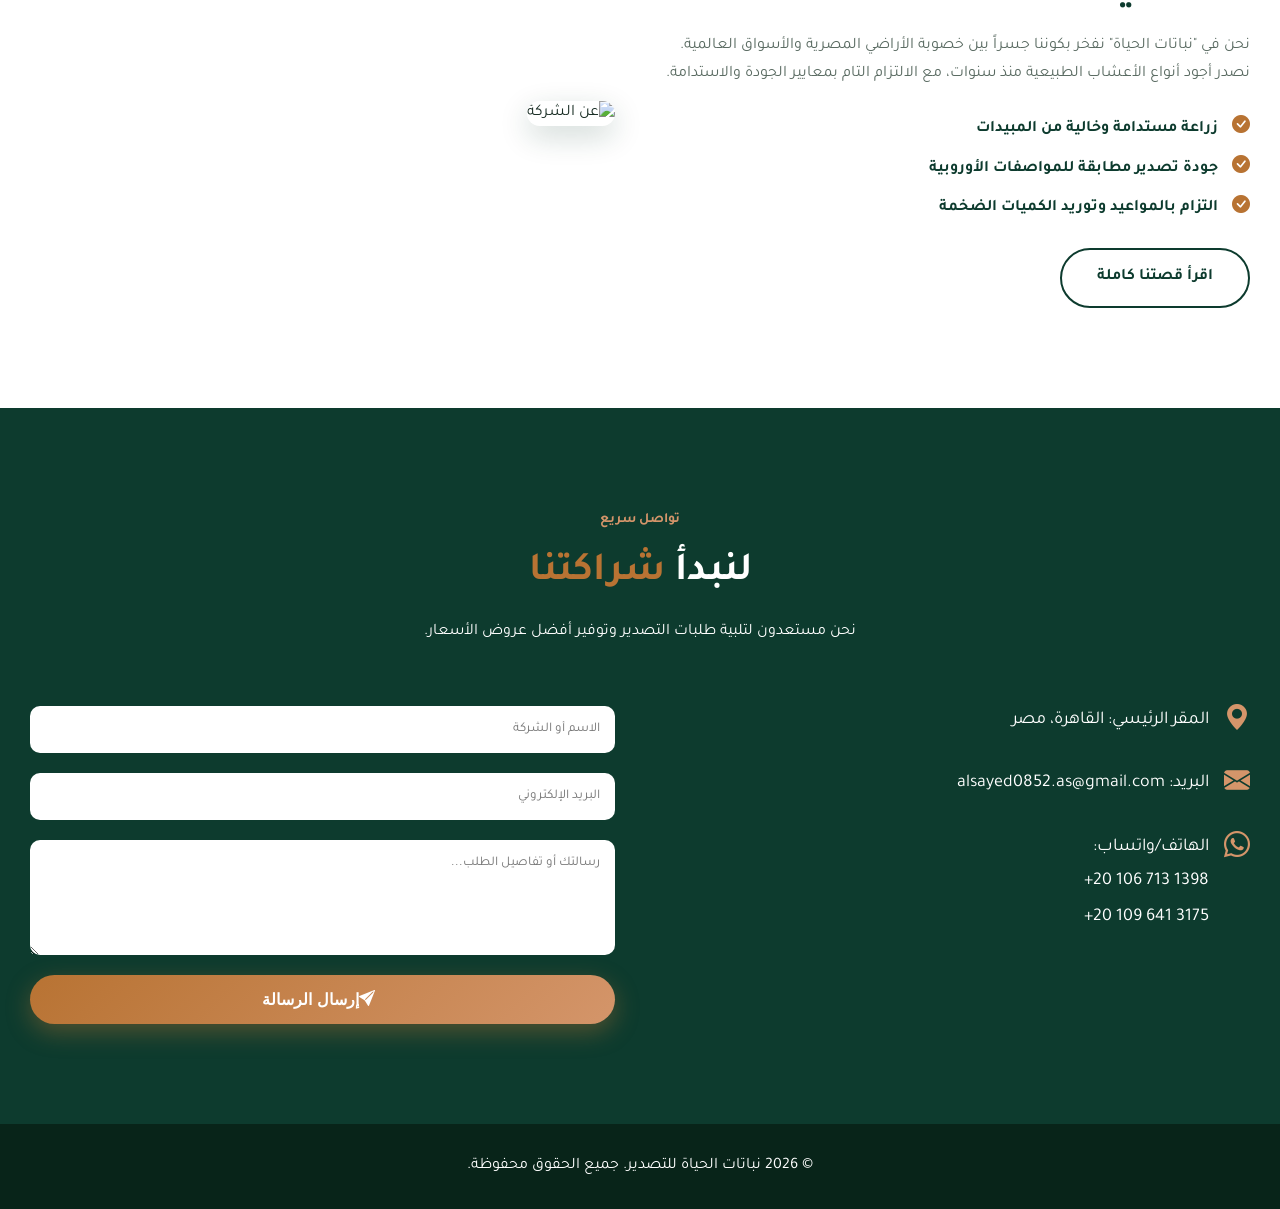
==== commit f52c604e: "Refactor header and navigation structure across multiple pages for improved consistency and mobile r" ====
--- a/index.html
+++ b/index.html
@@ -23,43 +23,40 @@
 <body>
 
     <!-- الهيدر (Header) -->
-    <header id="header">
-        <div class="nav-container">
-            <a href="index.html" class="logo">
-                <div class="logo-icon"><i class="bi bi-tree-fill"></i></div>
-                <div class="logo-text">نباتات <span>الحياة</span></div>
-            </a>
-            
-            <!-- زر القائمة للهاتف (Hamburger) -->
-            <div class="mobile-toggle" id="mobileToggle">
-                <span></span>
-                <span></span>
-                <span></span>
-            </div>
+   <header id="mainHeader">
+    <div class="nav-container">
+        <a href="index.html" class="logo">
+            <div class="logo-icon"><i class="bi bi-tree-fill"></i></div>
+            <div class="logo-text">نباتات <span>الحياة</span></div>
+        </a>
+        
+        <!-- زر البرجر منيو (موحد في كل الصفحات) -->
+        <button class="mobile-toggle" id="mobileToggle" aria-label="Toggle Menu">
+            <span></span>
+            <span></span>
+            <span></span>
+        </button>
 
-            <nav id="nav">
-                <ul id="navMenu">
-                    <li><a href="index.html">الرئيسية</a></li>
-                    
-                    <!-- القائمة المنسدلة للمنتجات -->
-                    <li class="dropdown">
-                        <a href="products.html">منتجاتنا <i class="bi bi-chevron-down" style="font-size: 14px;"></i></a>
-                        <ul class="dropdown-menu">
-                            <li><a href="products.html?category=herbs">أعشاب</a></li>
-                            <li><a href="products.html?category=spices">توابل</a></li>
-                            <li><a href="products.html?category=seeds">بذور</a></li>
-                        </ul>
-                    </li>
-                    
-                    <li><a href="about.html">من نحن</a></li>
-                    <li><a href="contact.html">اتصل بنا</a></li>
-                    
-                    <!-- زر تغيير اللغة مع أيقونة -->
-                    <li><a href="en.html" class="lang-btn" style="color: var(--gold); font-weight: bold;"><i class="bi bi-globe"></i> EN</a></li>
-                </ul>
-            </nav>
-        </div>
-    </header>
+        <nav id="mainNav">
+            <ul id="navMenu">
+                <!-- ملاحظة: عدل الروابط في كل صفحة لتناسب الصفحة الحالية (active) -->
+                <li><a href="index.html" class="active" >الرئيسية</a></li>
+                <li class="dropdown">
+                    <a href="products.html" class="dropdown-toggle">منتجاتنا <i class="bi bi-chevron-down"></i></a>
+                    <ul class="dropdown-menu">
+                        <li><a href="products.html?category=herbs">أعشاب</a></li>
+                        <li><a href="products.html?category=spices">توابل</a></li>
+                        <li><a href="products.html?category=seeds">بذور</a></li>
+                    </ul>
+                </li>
+                <li><a href="about.html">من نحن</a></li>
+                <li><a href="contact.html">اتصل بنا</a></li>
+                <!-- زر اللغة الموحد -->
+                <li><a href="en.html" id="langSwitcher" class="lang-btn"><i class="bi bi-globe"></i> <span id="langText">EN</span></a></li>
+            </ul>
+        </nav>
+    </div>
+</header>
 
     <!-- القسم الرئيسي (Hero Section) -->
     <section class="hero" id="home">
--- a/css/style.css
+++ b/css/style.css
@@ -92,7 +92,7 @@
     color: var(--green-dark);
 }
 
-.ms-2 { margin-right: 8px; } /* لتباعد الأيقونة عن النص داخل الزر */
+.ms-2 { margin-right: 8px; }
 
 /* ===== التنسيقات الهيكلية للأقسام ===== */
 section {
@@ -122,14 +122,8 @@
     color: var(--copper);
 }
 
-.section-subtitlef{
-    color:white;
-    max-width: 600px;
-    margin: 0 auto;
-}
-
 .section-subtitle {
-    color:var(--text-light);
+    color: var(--text-light);
     max-width: 600px;
     margin: 0 auto;
 }
@@ -145,29 +139,40 @@
     gap: 30px;
 }
 
+/* ===== تنسيقات بطاقة المنتج ===== */
 .product-card {
     background: var(--white);
     border-radius: 15px;
     overflow: hidden;
     box-shadow: 0 5px 20px rgba(0,0,0,0.05);
-    transition: transform var(--transition-speed);
+    transition: transform var(--transition-speed), box-shadow var(--transition-speed);
+    display: flex;
+    flex-direction: column;
+    height: 100%;
 }
 
 .product-card:hover {
     transform: translateY(-10px);
+    box-shadow: 0 15px 35px rgba(13, 59, 46, 0.15);
 }
 
 .product-image {
     position: relative;
-    background-color: var(--green-mid);
-    height: 250px;
     overflow: hidden;
+    height: 260px;
+    width: 100%;
 }
 
 .product-image img {
     width: 100%;
     height: 100%;
     object-fit: cover;
+    display: block;
+    transition: transform 0.5s ease;
+}
+
+.product-card:hover .product-image img {
+    transform: scale(1.05);
 }
 
 .product-badge {
@@ -180,11 +185,14 @@
     border-radius: 20px;
     font-size: 12px;
     font-weight: 700;
-    z-index: 2;
+    z-index: 10;
 }
 
 .product-info {
     padding: 25px;
+    flex-grow: 1;
+    display: flex;
+    flex-direction: column;
 }
 
 .product-category {
@@ -263,305 +271,7 @@
     box-shadow: 0 10px 30px rgba(13, 59, 46, 0.2);
 }
 
-/* ===== قسم اتصل بنا وتنسيق الأيقونات ===== */
-.contact {
-    background: var(--green-dark);
-    color: var(--white);
-}
-
-.contact .section-title {
-    color: var(--white);
-}
-
-.contact-grid {
-    display: grid;
-    grid-template-columns: 1fr 1fr;
-    gap: 50px;
-}
-
-.contact-item {
-    font-size: 18px;
-    margin-bottom: 25px;
-    display: flex;
-    align-items: flex-start;
-    gap: 15px;
-}
-
-.contact-icon {
-    font-size: 26px;
-    color: var(--copper-light);
-    margin-top: -3px;
-}
-
-.contact-item a {
-    color: var(--white);
-    text-decoration: none;
-    transition: color 0.3s;
-}
-
-.contact-item a:hover {
-    color: var(--copper-light);
-}
-
-.phone-numbers {
-    display: flex;
-    flex-direction: column;
-    gap: 8px;
-    margin-top: 5px;
-}
-
-.contact-form {
-    display: flex;
-    flex-direction: column;
-    gap: 20px;
-}
-
-.contact-form input, .contact-form textarea {
-    width: 100%;
-    padding: 15px;
-    border-radius: 10px;
-    border: none;
-    font-family: inherit;
-}
-
-/* ===== الفوتر ===== */
-footer {
-    background: #082419;
-    color: var(--white);
-    text-align: center;
-    padding: 30px 0;
-}
-
-/* ===== الحيوية والأنيميشن (Animations) ===== */
-html {
-    scroll-behavior: smooth;
-}
-
-header.scrolled {
-    padding: 10px 0;
-    background: rgba(13, 59, 46, 0.98);
-    box-shadow: 0 4px 30px rgba(0, 0, 0, 0.15);
-}
-
-.fade-up {
-    opacity: 0;
-    transform: translateY(40px);
-    transition: opacity 0.8s ease-out, transform 0.8s ease-out;
-}
-
-.fade-up.visible {
-    opacity: 1;
-    transform: translateY(0);
-}
-
-/* ===== زر الواتساب العائم ===== */
-.whatsapp-float {
-    position: fixed;
-    bottom: 30px;
-    left: 30px; 
-    background-color: #25d366;
-    color: white;
-    width: 60px;
-    height: 60px;
-    border-radius: 50%;
-    display: flex;
-    justify-content: center;
-    align-items: center;
-    box-shadow: 0 4px 15px rgba(37, 211, 102, 0.4);
-    z-index: 1000;
-    transition: transform 0.3s ease;
-    font-size: 30px;
-    text-decoration: none;
-}
-
-.whatsapp-float:hover {
-    transform: scale(1.1);
-    color: white;
-}
-
-/* ===== تهيئة زر قائمة الموبايل (Hamburger) ===== */
-.mobile-toggle {
-    display: none;
-    flex-direction: column;
-    gap: 6px;
-    cursor: pointer;
-    z-index: 1001;
-}
-
-.mobile-toggle span {
-    width: 30px;
-    height: 3px;
-    background-color: var(--white);
-    border-radius: 2px;
-    transition: all 0.3s ease;
-}
-
-/* ===== تجاوب الشاشات وحل مشكلة القائمة ===== */
-@media (max-width: 768px) {
-    .about-grid, .contact-grid {
-        grid-template-columns: 1fr;
-    }
-    
-    .hero-buttons {
-        flex-direction: column;
-    }
-    
-    .mobile-toggle {
-        display: flex; /* إظهار الزر في الموبايل */
-    }
-
-    nav {
-        position: fixed;
-        top: 0;
-        right: -100%; /* إخفاء القائمة خارج الشاشة */
-        width: 75%;
-        height: 100vh;
-        background-color: var(--green-dark);
-        display: flex;
-        align-items: center;
-        justify-content: center;
-        transition: right 0.4s ease;
-        z-index: 1000;
-        box-shadow: -5px 0 20px rgba(0,0,0,0.6);
-    }
-
-    /* هذا الكلاس سيضيفه الجافاسكريبت لإظهار القائمة */
-    nav.active {
-        right: 0;
-    }
-
-    /* حل المشكلة: إجبار الـ ul على الظهور كعمود */
-    #navMenu {
-        display: flex !important;
-        flex-direction: column;
-        gap: 35px;
-        text-align: center;
-        padding: 0;
-    }
-
-    #navMenu li a {
-        font-size: 22px;
-    }
-
-    /* تأثير تحويل البرجر إلى علامة X عند الفتح */
-    nav.active ~ .mobile-toggle span:nth-child(1),
-    .mobile-toggle.active span:nth-child(1) {
-        transform: translateY(9px) rotate(45deg);
-    }
-    nav.active ~ .mobile-toggle span:nth-child(2),
-    .mobile-toggle.active span:nth-child(2) {
-        opacity: 0;
-    }
-    nav.active ~ .mobile-toggle span:nth-child(3),
-    .mobile-toggle.active span:nth-child(3) {
-        transform: translateY(-9px) rotate(-45deg);
-    }
-}
-/* ===== ضبط أيقونة الواتساب في المنتصف تماماً ===== */
-/* ===== 1. القاعدة العامة (تُطبق على النسخة الإنجليزية) ===== */
-.whatsapp-float i {
-    position: relative;
-    top: -1px;  
-    left: 1px;  
-    line-height: 1; 
-}
-
-/* ===== 2. التعديل المخصص للنسخة العربية (يُطبق فقط في index.html) ===== */
-html[dir="rtl"] .whatsapp-float i {
-    top: 3px; /* هذه القيمة ستلغي القيمة السابقة وتدفع الأيقونة للأسفل في النسخة العربية فقط */
-    left: 0;  /* لإلغاء الإزاحة لليسار إن لم تكن بحاجة إليها في العربي */
-}
-/* ===== القائمة المنسدلة (بحركة انسيابية ناعمة) ===== */
-.dropdown {
-    position: relative;
-}
-
-.dropdown-menu {
-    /* تم إلغاء display: none لكي تعمل الحركة */
-    display: flex;
-    flex-direction: column;
-    position: absolute;
-    top: 100%;
-    right: 0;
-    background-color: var(--white);
-    min-width: 200px;
-    box-shadow: 0 10px 30px rgba(0,0,0,0.1);
-    border-radius: 10px;
-    z-index: 100;
-    list-style: none;
-    gap: 0;
-
-    /* إعدادات النعومة والحركة */
-    opacity: 0;
-    visibility: hidden;
-    transform: translateY(15px); /* تبدأ من الأسفل قليلاً */
-    padding: 0;
-    transition: all 0.4s ease; /* سرعة النزول ونعومته */
-}
-
-/* إظهار القائمة بنعومة عند الفتح */
-.dropdown.active .dropdown-menu {
-    opacity: 1;
-    visibility: visible;
-    transform: translateY(0); /* تستقر في مكانها */
-    padding: 10px 0;
-}
-
-.dropdown-menu li {
-    width: 100%;
-}
-
-.dropdown-menu li a {
-    display: block;
-    padding: 10px 20px;
-    color: var(--green-dark) !important;
-    font-size: 16px !important;
-    text-align: right;
-    transition: background 0.3s;
-}
-
-.dropdown-menu li a:hover {
-    background-color: var(--cream);
-}
-
-html[dir="ltr"] .dropdown-menu li a {
-    text-align: left;
-}
-
-/* حركة دوران السهم عند الفتح */
-.dropdown > a i {
-    transition: transform 0.3s ease;
-    display: inline-block;
-}
-
-.dropdown.active > a i {
-    transform: rotate(180deg);
-}
-
-/* ===== حركة الانزلاق (Slide Down) في الموبايل ===== */
-@media (max-width: 768px) {
-    .dropdown-menu {
-        position: static;
-        box-shadow: none;
-        background-color: rgba(255, 255, 255, 0.05);
-        transform: none; /* إلغاء حركة الصعود في الموبايل */
-        max-height: 0; /* تبدأ بارتفاع صفر لكي تُطوى */
-        overflow: hidden; /* إخفاء ما يخرج عن الارتفاع */
-    }
-
-    .dropdown.active .dropdown-menu {
-        max-height: 400px; /* مساحة كافية لتفرد بداخلها */
-        margin-top: 10px;
-    }
-
-    .dropdown-menu li a {
-        color: var(--white) !important;
-        font-size: 18px !important;
-    }
-}
-/* ===== تحسينات صفحة من نحن (About Us Enhancements) ===== */
-
-/* 1. إصلاح الهيرو على الهاتف */
+/* ===== تحسينات صفحة من نحن ===== */
 @media (max-width: 768px) {
     .hero { min-height: 50vh !important; }
     .hero-content { padding: 100px 20px 40px !important; }
@@ -569,7 +279,6 @@
     .hero p { font-size: 16px !important; }
 }
 
-/* 2. تصميم الرؤية والرسالة الاحترافي */
 .vm-container {
     display: grid;
     grid-template-columns: 1fr 1fr;
@@ -592,14 +301,13 @@
     content: '';
     position: absolute;
     top: 0;
-    right: 0; /* للعربية */
+    right: 0;
     width: 4px;
     height: 100%;
     background: linear-gradient(to bottom, var(--copper), var(--gold));
     transition: width 0.4s ease;
 }
 
-/* دعم الاتجاه الإنجليزي للرؤية والرسالة */
 html[dir="ltr"] .vm-card::before {
     right: auto;
     left: 0;
@@ -648,10 +356,9 @@
     font-size: 15px;
 }
 
-/* 3. شبكة المميزات (لماذا تختارنا) المتجاوبة */
 .features-grid {
     display: grid;
-    grid-template-columns: repeat(auto-fit, minmax(260px, 1fr)); /* تم التصغير ليتناسب مع الهاتف */
+    grid-template-columns: repeat(auto-fit, minmax(260px, 1fr));
     gap: 30px;
 }
 
@@ -696,16 +403,708 @@
     line-height: 1.7;
 }
 
-/* 4. تأثير الظهور المتتابع (Staggered Animation) */
 .fade-up-delay-1 { transition-delay: 0.1s; }
 .fade-up-delay-2 { transition-delay: 0.2s; }
 .fade-up-delay-3 { transition-delay: 0.3s; }
 .fade-up-delay-4 { transition-delay: 0.4s; }
 
-/* 5. إصلاحات الهاتف النهائية */
 @media (max-width: 768px) {
     .vm-container { grid-template-columns: 1fr; gap: 25px; }
     .vm-card { padding: 30px 20px; }
-    .features-grid { grid-template-columns: 1fr; } /* عمود واحد في الهاتف لوضوح أكبر */
+    .features-grid { grid-template-columns: 1fr; }
     .feature-card { padding: 30px 20px; display: flex; flex-direction: column; align-items: center; }
 }
+
+/* ===== قسم اتصل بنا ===== */
+.contact {
+    background: var(--green-dark);
+    color: var(--white);
+}
+
+.contact .section-title {
+    color: var(--white);
+}
+
+.contact-grid {
+    display: grid;
+    grid-template-columns: 1fr 1fr;
+    gap: 50px;
+}
+
+.contact-item {
+    font-size: 18px;
+    margin-bottom: 25px;
+    display: flex;
+    align-items: flex-start;
+    gap: 15px;
+}
+
+.contact-icon {
+    font-size: 26px;
+    color: var(--copper-light);
+    margin-top: -3px;
+}
+
+.contact-item a {
+    color: var(--white);
+    text-decoration: none;
+    transition: color 0.3s;
+}
+
+.contact-item a:hover {
+    color: var(--copper-light);
+}
+
+.phone-numbers {
+    display: flex;
+    flex-direction: column;
+    gap: 8px;
+    margin-top: 5px;
+}
+
+.contact-form {
+    display: flex;
+    flex-direction: column;
+    gap: 20px;
+}
+
+.contact-form input, .contact-form textarea {
+    width: 100%;
+    padding: 15px;
+    border-radius: 10px;
+    border: none;
+    font-family: inherit;
+}
+
+/* ===== تحسينات صفحة تواصل معنا ===== */
+.contact-info-cards {
+    display: grid;
+    grid-template-columns: repeat(auto-fit, minmax(280px, 1fr));
+    gap: 30px;
+    margin-bottom: 0;
+}
+
+.info-card {
+    background: var(--white);
+    padding: 40px 30px;
+    border-radius: 16px;
+    text-align: center;
+    border: 1px solid rgba(0,0,0,0.04);
+    transition: all 0.4s cubic-bezier(0.25, 0.8, 0.25, 1);
+    position: relative;
+    overflow: hidden;
+    min-height: 280px;
+    display: flex;
+    flex-direction: column;
+    justify-content: flex-start;
+    align-items: center;
+}
+
+.info-card::before {
+    content: '';
+    position: absolute;
+    bottom: 0;
+    left: 0;
+    width: 100%;
+    height: 4px;
+    background: linear-gradient(to right, var(--copper), var(--gold));
+    transform: scaleX(0);
+    transition: transform 0.4s ease;
+}
+
+.info-card:hover {
+    transform: translateY(-10px);
+    box-shadow: 0 20px 40px rgba(13, 59, 46, 0.15);
+}
+
+.info-card:hover::before {
+    transform: scaleX(1);
+}
+
+.info-icon {
+    width: 80px;
+    height: 80px;
+    background: rgba(184, 115, 51, 0.1);
+    border-radius: 50%;
+    display: flex;
+    align-items: center;
+    justify-content: center;
+    font-size: 36px;
+    color: var(--copper);
+    margin-bottom: 20px;
+    transition: all 0.4s ease;
+    flex-shrink: 0;
+}
+
+.info-card:hover .info-icon {
+    background: var(--copper);
+    color: var(--white);
+    transform: scale(1.1) rotate(5deg);
+}
+
+.info-title {
+    font-size: 18px;
+    color: var(--green-dark);
+    margin-bottom: 15px;
+    font-weight: 700;
+}
+
+.info-text {
+    color: var(--text-light);
+    font-size: 15px;
+    line-height: 1.7;
+    margin-bottom: 15px;
+    flex-grow: 0;
+}
+
+.info-text a {
+    color: var(--text-light);
+    text-decoration: none;
+    transition: color 0.3s ease;
+    display: block;
+    margin: 5px 0;
+    word-break: break-all;
+}
+
+.info-text a:hover {
+    color: var(--copper);
+}
+
+.info-action-link {
+    color: var(--copper) !important;
+    font-size: 13px;
+    font-weight: 600;
+    text-decoration: none;
+    transition: all 0.3s ease;
+    display: inline-block;
+    margin-top: auto;
+    cursor: pointer;
+    padding: 8px 15px;
+    border-radius: 20px;
+    background: rgba(184, 115, 51, 0.1);
+}
+
+.info-action-link:hover {
+    background: var(--copper);
+    color: var(--white) !important;
+    transform: translateY(-2px);
+}
+
+.contact-main-grid {
+    display: grid;
+    grid-template-columns: 1fr 1fr;
+    gap: 50px;
+    align-items: start;
+}
+
+.business-hours {
+    background: var(--white);
+    padding: 40px;
+    border-radius: 16px;
+    border: 1px solid rgba(0,0,0,0.04);
+    height: 100%;
+    display: flex;
+    flex-direction: column;
+}
+
+.hours-title {
+    font-size: 22px;
+    color: var(--green-dark);
+    margin-bottom: 25px;
+    font-weight: 700;
+    display: flex;
+    align-items: center;
+    gap: 12px;
+}
+
+.hours-title i {
+    color: var(--copper);
+    font-size: 26px;
+}
+
+.hours-list {
+    list-style: none;
+    padding: 0;
+    flex-grow: 1;
+}
+
+.hours-list li {
+    display: flex;
+    justify-content: space-between;
+    padding: 14px 0;
+    border-bottom: 1px dashed rgba(0,0,0,0.08);
+    font-size: 15px;
+    color: var(--text-dark);
+}
+
+.hours-list li:last-child {
+    border-bottom: none;
+}
+
+.hours-list li span:first-child {
+    font-weight: 600;
+    color: var(--green-dark);
+}
+
+.hours-list li span:last-child {
+    color: var(--text-light);
+}
+
+.hours-list li.closed span:last-child {
+    color: #c0392b;
+    font-weight: 600;
+}
+
+.contact-benefits {
+    margin-top: 30px;
+    padding-top: 25px;
+    border-top: 2px solid rgba(255,255,255,0.1);
+}
+
+.benefit-item {
+    display: flex;
+    align-items: center;
+    gap: 12px;
+    margin-bottom: 15px;
+    font-size: 15px;
+    color: var(--white);
+    font-weight: 500;
+}
+
+.benefit-item i {
+    color: var(--copper-light);
+    font-size: 20px;
+    flex-shrink: 0;
+}
+
+@keyframes float {
+    0%, 100% { transform: translateY(0px); }
+    50% { transform: translateY(-10px); }
+}
+
+.hero .hero-tag {
+    animation: float 3s ease-in-out infinite;
+}
+
+#contactFormSection {
+    scroll-margin-top: 100px;
+}
+
+@media (max-width: 768px) {
+    .about-grid, .contact-grid { grid-template-columns: 1fr; }
+    .hero-buttons { flex-direction: column; }
+    .contact-info-cards { grid-template-columns: 1fr; gap: 20px; }
+    .info-card { padding: 30px 20px; }
+    .info-icon { width: 70px; height: 70px; font-size: 30px; }
+    .contact-main-grid { grid-template-columns: 1fr; gap: 30px; }
+    .business-hours { padding: 25px 20px; }
+    .hours-title { font-size: 18px; }
+    .hours-list li { font-size: 14px; padding: 12px 0; }
+    .benefit-item { font-size: 14px; }
+}
+
+/* ===== الفوتر والحيوية ===== */
+footer {
+    background: #082419;
+    color: var(--white);
+    text-align: center;
+    padding: 30px 0;
+}
+
+html {
+    scroll-behavior: smooth;
+}
+
+header.scrolled {
+    padding: 10px 0;
+    background: rgba(13, 59, 46, 0.98);
+    box-shadow: 0 4px 30px rgba(0, 0, 0, 0.15);
+}
+
+.fade-up {
+    opacity: 0;
+    transform: translateY(40px);
+    transition: opacity 0.8s ease-out, transform 0.8s ease-out;
+}
+
+.fade-up.visible {
+    opacity: 1;
+    transform: translateY(0);
+}
+
+.whatsapp-float {
+    position: fixed;
+    bottom: 30px;
+    left: 30px;
+    background-color: #25d366;
+    color: white;
+    width: 60px;
+    height: 60px;
+    border-radius: 50%;
+    display: flex;
+    justify-content: center;
+    align-items: center;
+    box-shadow: 0 4px 15px rgba(37, 211, 102, 0.4);
+    z-index: 1000;
+    transition: transform 0.3s ease;
+    font-size: 30px;
+    text-decoration: none;
+}
+
+.whatsapp-float:hover {
+    transform: scale(1.1);
+    color: white;
+}
+
+.whatsapp-float i {
+    position: relative;
+    top: -1px;
+    left: 1px;
+    line-height: 1;
+}
+
+html[dir="rtl"] .whatsapp-float i {
+    top: 3px;
+    left: 0;
+}
+
+/* ===== نظام القائمة المنسدلة الناعم (Smooth Dropdown) ===== */
+.dropdown {
+    position: relative;
+}
+
+/* حالة القائمة في الشاشات الكبيرة (سطح المكتب) */
+.dropdown-menu {
+    position: absolute;
+    top: 100%;
+    right: 0; /* للعربية */
+    background-color: var(--white);
+    min-width: 220px;
+    box-shadow: 0 10px 30px rgba(0,0,0,0.1);
+    border-radius: 10px;
+    z-index: 100;
+    list-style: none;
+    padding: 10px 0;
+    
+    /* إعدادات الحركة الناعمة */
+    opacity: 0;
+    visibility: hidden;
+    transform: translateY(15px);
+    transition: all 0.3s cubic-bezier(0.4, 0, 0.2, 1);
+    pointer-events: none; /* لمنع النقر وهي مخفية */
+}
+
+/* دعم اللغة الإنجليزية في سطح المكتب */
+html[dir="ltr"] .dropdown-menu {
+    right: auto;
+    left: 0;
+}
+
+/* إظهار القائمة عند التحويم (Hover) أو عند إضافة كلاس active */
+.dropdown:hover .dropdown-menu,
+.dropdown.active .dropdown-menu {
+    opacity: 1;
+    visibility: visible;
+    transform: translateY(0);
+    pointer-events: auto;
+}
+
+.dropdown-menu li a {
+    display: block;
+    padding: 10px 20px;
+    color: var(--green-dark) !important;
+    font-size: 15px !important;
+    transition: background 0.2s, color 0.2s;
+}
+
+html[dir="rtl"] .dropdown-menu li a { text-align: right; }
+html[dir="ltr"] .dropdown-menu li a { text-align: left; }
+
+.dropdown-menu li a:hover {
+    background-color: var(--cream);
+    color: var(--copper) !important;
+}
+
+/* دوران السهم عند الفتح */
+.dropdown-toggle i {
+    transition: transform 0.3s ease;
+    display: inline-block;
+    font-size: 12px !important;
+}
+.dropdown:hover .dropdown-toggle i,
+.dropdown.active .dropdown-toggle i {
+    transform: rotate(180deg);
+}
+
+/* ===== حالة القائمة في الهاتف (Mobile Slide Down) ===== */
+@media (max-width: 968px) {
+    .dropdown-menu {
+        position: static !important; /* إلغاء التموضع المطلق في الهاتف */
+        background-color: rgba(255, 255, 255, 0.05) !important;
+        box-shadow: none !important;
+        border-radius: 8px;
+        width: 100%;
+        
+        /* خدعة الانسدال الناعم باستخدام max-height */
+        max-height: 0;
+        overflow: hidden;
+        opacity: 1 !important;
+        visibility: visible !important;
+        transform: none !important;
+        padding: 0 !important;
+        transition: max-height 0.4s ease, padding 0.4s ease !important;
+        pointer-events: auto !important;
+    }
+
+    /* عند تفعيل القائمة */
+    .dropdown.active .dropdown-menu {
+        max-height: 400px !important; /* ارتفاع كافٍ للمحتوى */
+        padding: 10px 0 !important;
+    }
+
+    .dropdown-menu li a {
+        color: var(--white) !important;
+        font-size: 16px !important;
+        padding: 12px 20px;
+    }
+    
+    html[dir="rtl"] .dropdown-menu li a { padding-right: 30px; }
+    html[dir="ltr"] .dropdown-menu li a { padding-left: 30px; }
+}
+
+/* ===== صفحة تفاصيل المنتج ===== */
+.product-detail-hero {
+    padding: 150px 0 60px;
+    background: linear-gradient(135deg, rgba(13, 59, 46, 0.9), rgba(13, 59, 46, 0.8)), url('https://images.unsplash.com/photo-1596040033229-a98211ebd058d?auto=format&fit=crop&w=1200&q=60');
+    background-size: cover;
+    background-position: center;
+    text-align: center;
+    color: var(--white);
+}
+
+.product-detail-container {
+    max-width: 1200px;
+    margin: 0 auto;
+    padding: 60px 30px;
+}
+
+.product-detail-grid {
+    display: grid;
+    grid-template-columns: 1fr 1fr;
+    gap: 60px;
+    align-items: start;
+}
+
+.product-detail-image {
+    position: sticky;
+    top: 100px;
+    border-radius: 20px;
+    overflow: hidden;
+    box-shadow: 0 20px 60px rgba(13, 59, 46, 0.15);
+}
+
+.product-detail-image img {
+    width: 100%;
+    height: auto;
+    display: block;
+}
+
+.product-detail-info h1 {
+    font-size: 42px;
+    color: var(--green-dark);
+    margin-bottom: 15px;
+}
+
+.product-detail-category {
+    display: inline-block;
+    background: rgba(184, 115, 51, 0.1);
+    color: var(--copper);
+    padding: 8px 20px;
+    border-radius: 20px;
+    font-size: 14px;
+    font-weight: 700;
+    margin-bottom: 25px;
+}
+
+.product-detail-description {
+    font-size: 16px;
+    line-height: 1.8;
+    color: var(--text-light);
+    margin-bottom: 40px;
+}
+
+.product-detail-origin {
+    display: flex;
+    align-items: center;
+    gap: 10px;
+    font-size: 16px;
+    color: var(--text-dark);
+    margin-bottom: 30px;
+    padding: 15px 20px;
+    background: var(--cream);
+    border-radius: 10px;
+}
+
+.product-detail-origin i {
+    color: var(--copper);
+    font-size: 20px;
+}
+
+.product-detail-actions {
+    display: flex;
+    gap: 15px;
+    flex-wrap: wrap;
+}
+
+@media (max-width: 768px) {
+    .product-detail-grid { grid-template-columns: 1fr; gap: 30px; }
+    .product-detail-image { position: relative; top: 0; }
+    .product-detail-info h1 { font-size: 32px; }
+    .product-detail-actions { flex-direction: column; }
+    .product-detail-actions .btn { width: 100%; }
+}
+
+/* ========================================================= */
+/* ===== الحل النهائي والشامل لأيقونة العين (يعمل في جميع الصفحات) ===== */
+/* ========================================================= */
+.product-overlay {
+    position: absolute !important;
+    top: 0 !important;
+    left: 0 !important;
+    width: 100% !important;
+    height: 100% !important;
+    background: rgba(13, 59, 46, 0.7) !important;
+    display: flex !important;
+    align-items: center !important;
+    justify-content: center !important;
+    opacity: 0 !important;
+    transition: opacity 0.3s ease !important;
+    z-index: 15 !important;
+    pointer-events: none !important;
+}
+
+.product-card:hover .product-overlay {
+    opacity: 1 !important;
+    pointer-events: auto !important;
+}
+
+.view-details-btn {
+    width: 60px !important;
+    height: 60px !important;
+    min-width: 60px !important;
+    min-height: 60px !important;
+    background: var(--white) !important;
+    border-radius: 50% !important;
+    display: flex !important;
+    align-items: center !important;
+    justify-content: center !important;
+    font-size: 24px !important;
+    color: var(--copper) !important;
+    transition: all 0.3s ease !important;
+    text-decoration: none !important;
+    box-shadow: 0 5px 20px rgba(0,0,0,0.3) !important;
+    z-index: 16 !important;
+}
+
+.view-details-btn:hover {
+    background: var(--copper) !important;
+    color: var(--white) !important;
+    transform: scale(1.1) !important;
+}
+
+.view-details-btn i {
+    font-size: 24px !important;
+    display: block !important;
+}
+
+/* =========================================================
+   نظام القائمة المتنقلة الموحد (Mobile Menu System) - مكمل
+   ========================================================= */
+.mobile-toggle {
+    display: none;
+    flex-direction: column;
+    justify-content: space-between;
+    width: 30px;
+    height: 21px;
+    background: transparent;
+    border: none;
+    cursor: pointer;
+    z-index: 1002;
+    padding: 0;
+}
+
+.mobile-toggle span {
+    display: block;
+    width: 100%;
+    height: 3px;
+    background-color: var(--white);
+    border-radius: 3px;
+    transition: all 0.3s ease-in-out;
+}
+
+/* تحويل الأيقونة إلى X عند الفتح */
+.mobile-toggle.active span:nth-child(1) { transform: translateY(9px) rotate(45deg); }
+.mobile-toggle.active span:nth-child(2) { opacity: 0; }
+.mobile-toggle.active span:nth-child(3) { transform: translateY(-9px) rotate(-45deg); }
+
+/* استجابة الهاتف للقائمة الرئيسية */
+@media (max-width: 968px) {
+    .mobile-toggle {
+        display: flex;
+    }
+
+    #mainNav {
+        position: fixed;
+        top: 0;
+        right: -100%;
+        width: 80%;
+        max-width: 350px;
+        height: 100vh;
+        background-color: var(--green-dark);
+        z-index: 1001;
+        transition: right 0.4s cubic-bezier(0.4, 0, 0.2, 1);
+        box-shadow: -5px 0 25px rgba(0,0,0,0.3);
+        padding-top: 80px;
+    }
+
+    /* دعم اللغة الإنجليزية (LTR) */
+    html[dir="ltr"] #mainNav {
+        right: auto;
+        left: -100%;
+        transition: left 0.4s cubic-bezier(0.4, 0, 0.2, 1);
+        box-shadow: 5px 0 25px rgba(0,0,0,0.3);
+    }
+
+    #mainNav.active {
+        right: 0;
+    }
+    
+    html[dir="ltr"] #mainNav.active {
+        left: 0;
+    }
+
+    #navMenu {
+        display: flex !important;
+        flex-direction: column;
+        align-items: flex-start;
+        padding: 0 30px;
+        gap: 20px;
+        list-style: none;
+    }
+
+    #navMenu li {
+        width: 100%;
+        text-align: right;
+    }
+    
+    html[dir="ltr"] #navMenu li {
+        text-align: left;
+    }
+
+    #navMenu a {
+        font-size: 18px;
+        display: block;
+        padding: 10px 0;
+        color: var(--white) !important;
+    }
+}
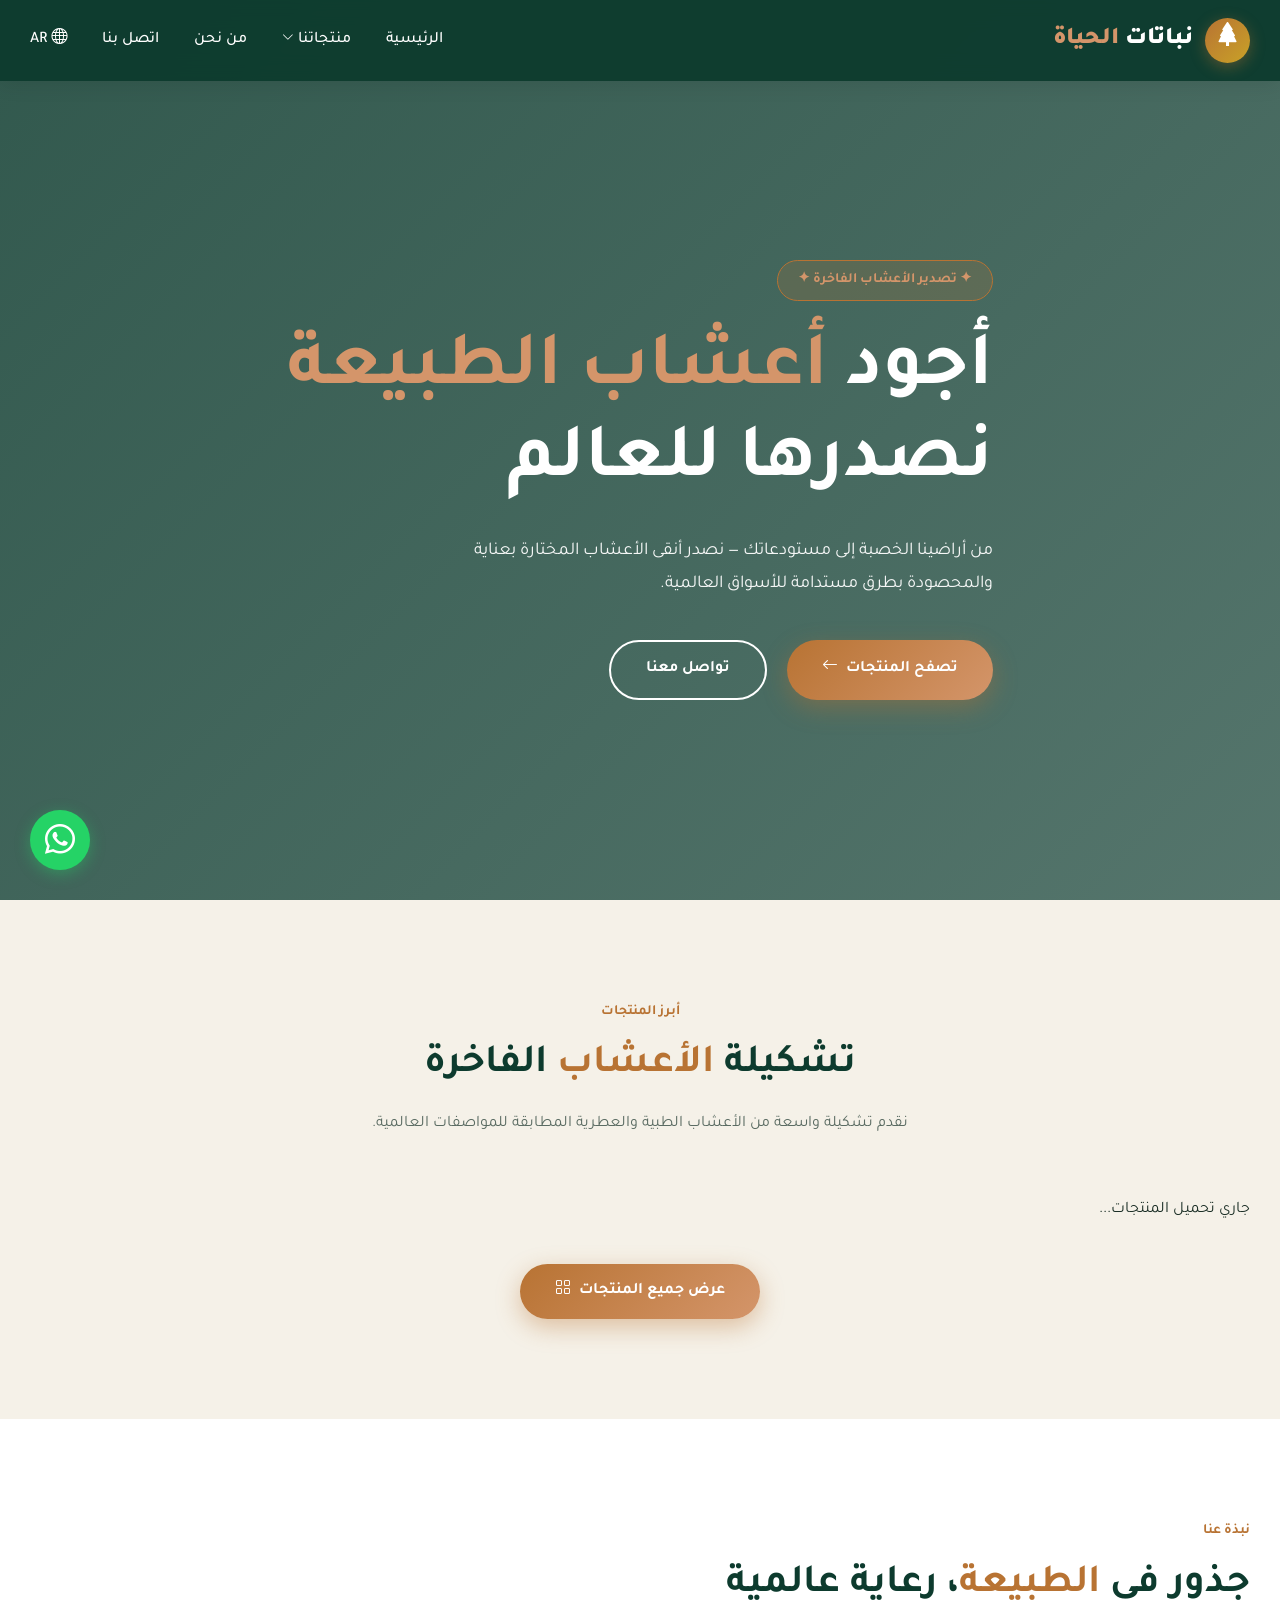
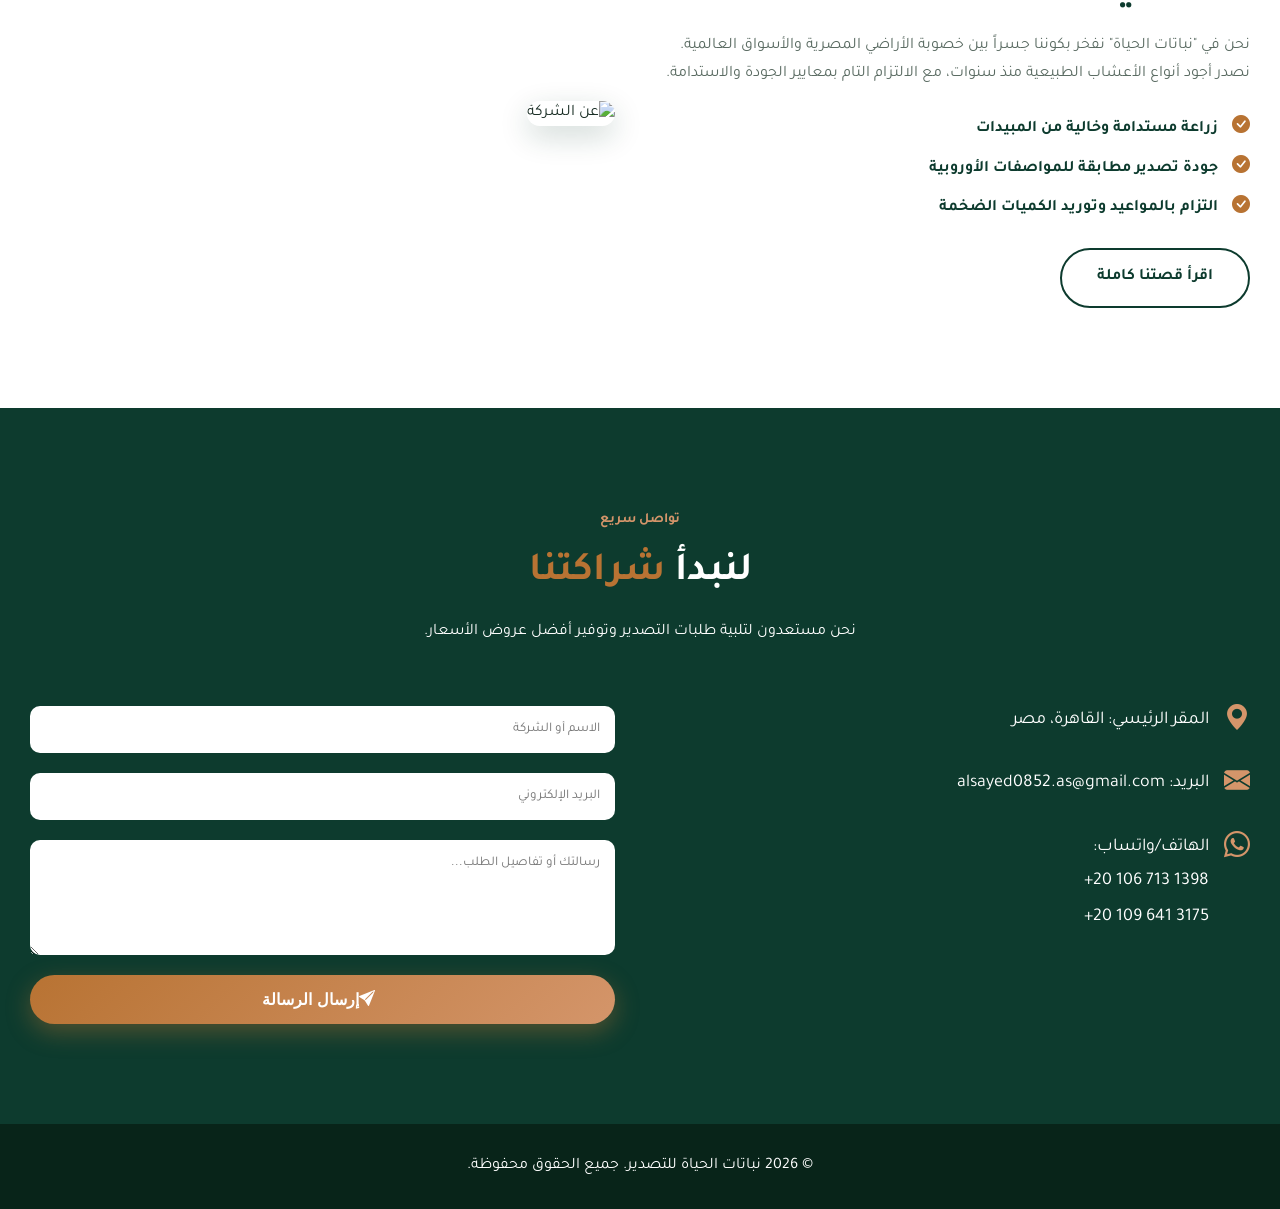
==== commit 97f1edde: "feat: Implement language switcher functionality across multiple pages for improved navigation" ====
--- a/index.html
+++ b/index.html
@@ -171,5 +171,39 @@
     <!-- استدعاء ملفات الجافاسكريبت -->
 <script type="module" src="js/dataFetcher.js"></script>
     <script src="js/main.js"></script>
+    <script>
+    document.addEventListener('DOMContentLoaded', () => {
+        const langSwitcher = document.getElementById('langSwitcher');
+        if (!langSwitcher) return;
+
+        const currentUrl = new URL(window.location.href);
+        let newPathname = currentUrl.pathname;
+        const langText = document.getElementById('langText');
+
+        // التبديل الذكي بين المسارات
+        if (newPathname.includes('-en.html')) {
+            // نحن في الصفحة الإنجليزية، نريد الذهاب للعربية
+            newPathname = newPathname.replace('-en.html', '.html');
+            if (newPathname.includes('index.html') === false && newPathname.endsWith('.html') === false) {
+                 newPathname = newPathname.replace('.html', '-ar.html'); // حالة خاصة إذا كان لديك ملفات -ar
+            }
+            if (langText) langText.textContent = 'EN';
+        } else {
+            // نحن في الصفحة العربية، نريد الذهاب للإنجليزية
+            if (newPathname.includes('index.html')) {
+                newPathname = newPathname.replace('index.html', 'en.html');
+            } else {
+                newPathname = newPathname.replace('.html', '-en.html');
+            }
+            if (langText) langText.textContent = 'AR';
+        }
+
+        // إنشاء الرابط الجديد مع الحفاظ على أي معاملات (مثل ?id=123)
+        const newUrl = new URL(newPathname, currentUrl.origin);
+        newUrl.search = currentUrl.search; 
+        
+        langSwitcher.href = newUrl.toString();
+    });
+</script>
 </body>
 </html>
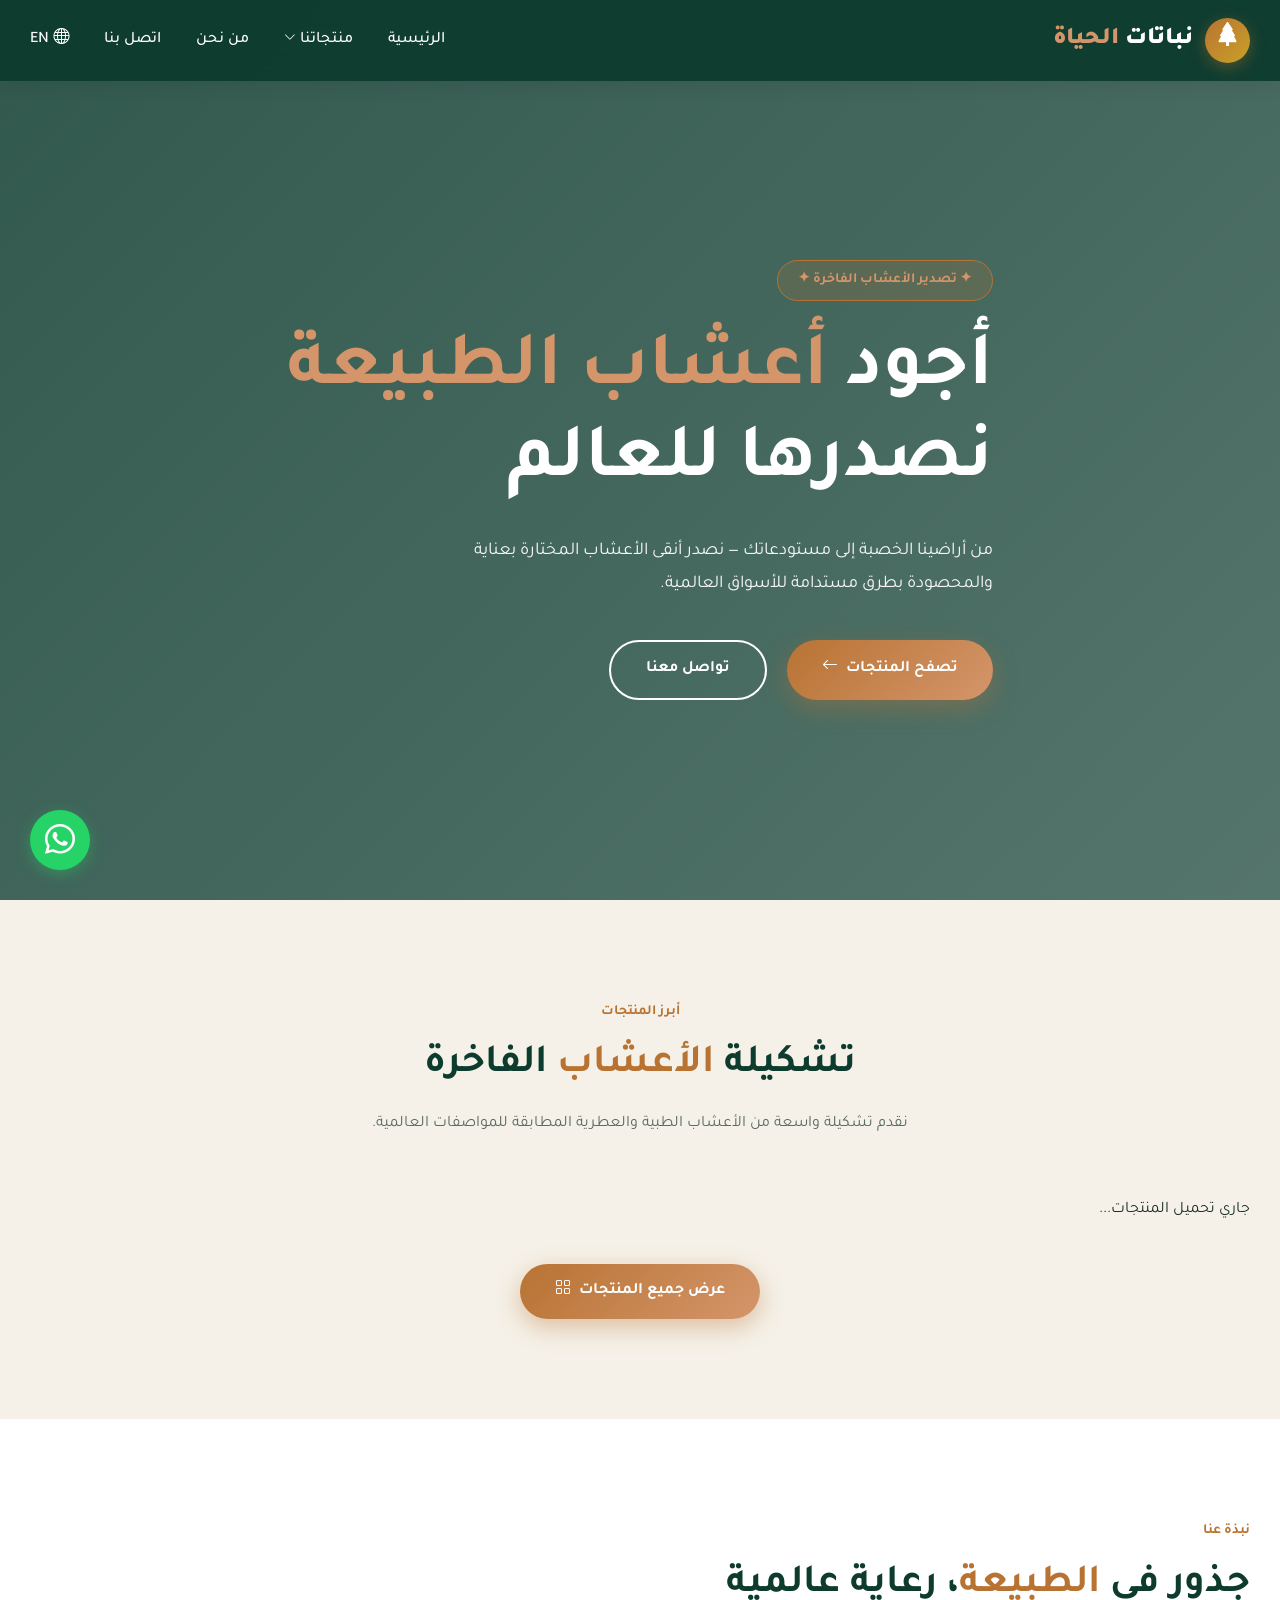
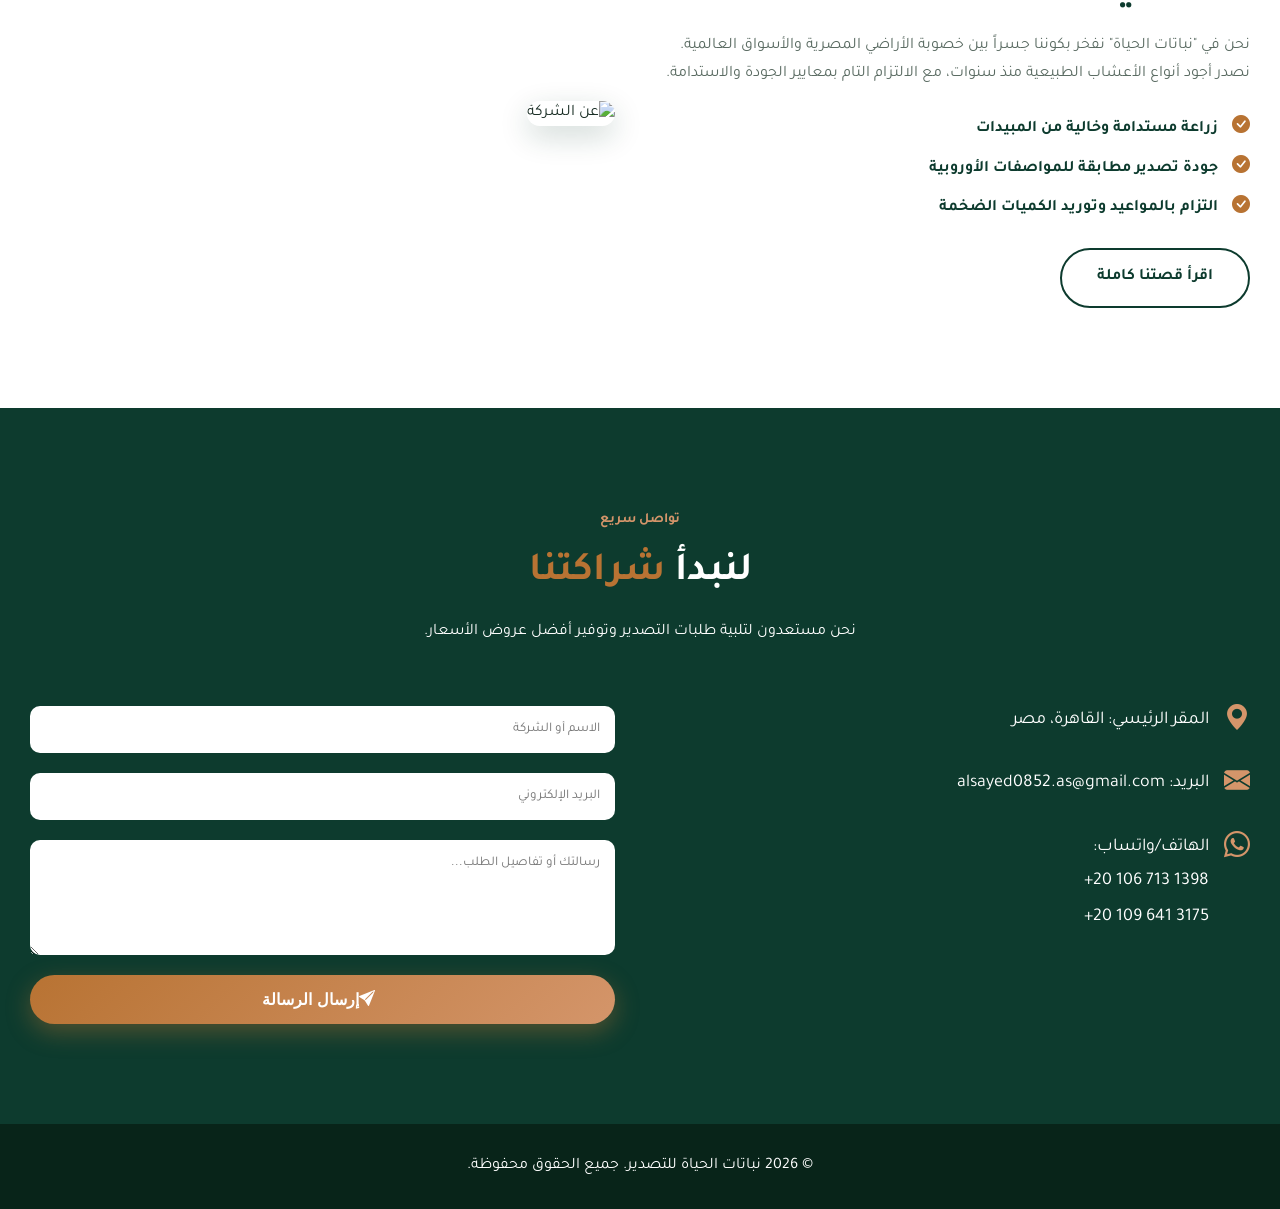
==== commit d8645f97: "refactor: Remove redundant language switcher script from multiple HTML files" ====
--- a/index.html
+++ b/index.html
@@ -171,39 +171,6 @@
     <!-- استدعاء ملفات الجافاسكريبت -->
 <script type="module" src="js/dataFetcher.js"></script>
     <script src="js/main.js"></script>
-    <script>
-    document.addEventListener('DOMContentLoaded', () => {
-        const langSwitcher = document.getElementById('langSwitcher');
-        if (!langSwitcher) return;
-
-        const currentUrl = new URL(window.location.href);
-        let newPathname = currentUrl.pathname;
-        const langText = document.getElementById('langText');
-
-        // التبديل الذكي بين المسارات
-        if (newPathname.includes('-en.html')) {
-            // نحن في الصفحة الإنجليزية، نريد الذهاب للعربية
-            newPathname = newPathname.replace('-en.html', '.html');
-            if (newPathname.includes('index.html') === false && newPathname.endsWith('.html') === false) {
-                 newPathname = newPathname.replace('.html', '-ar.html'); // حالة خاصة إذا كان لديك ملفات -ar
-            }
-            if (langText) langText.textContent = 'EN';
-        } else {
-            // نحن في الصفحة العربية، نريد الذهاب للإنجليزية
-            if (newPathname.includes('index.html')) {
-                newPathname = newPathname.replace('index.html', 'en.html');
-            } else {
-                newPathname = newPathname.replace('.html', '-en.html');
-            }
-            if (langText) langText.textContent = 'AR';
-        }
-
-        // إنشاء الرابط الجديد مع الحفاظ على أي معاملات (مثل ?id=123)
-        const newUrl = new URL(newPathname, currentUrl.origin);
-        newUrl.search = currentUrl.search; 
-        
-        langSwitcher.href = newUrl.toString();
-    });
-</script>
+   
 </body>
 </html>
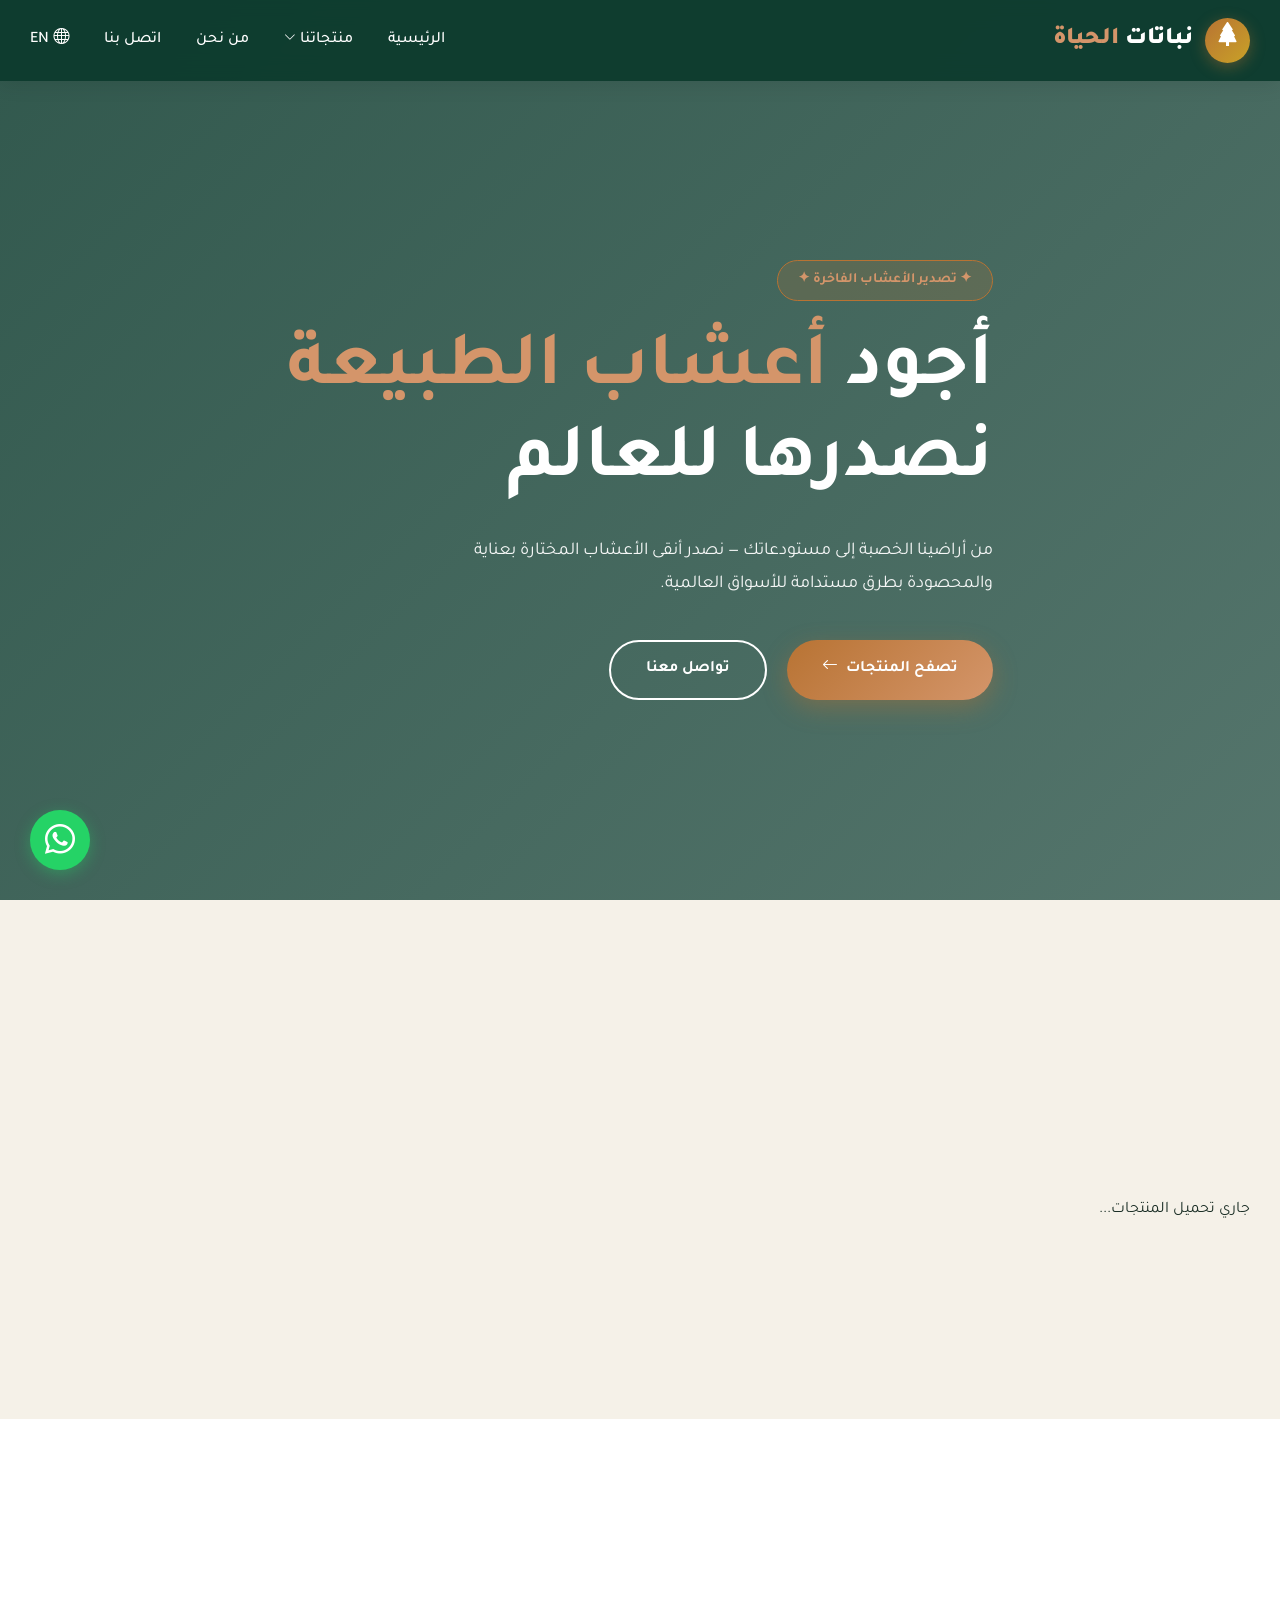
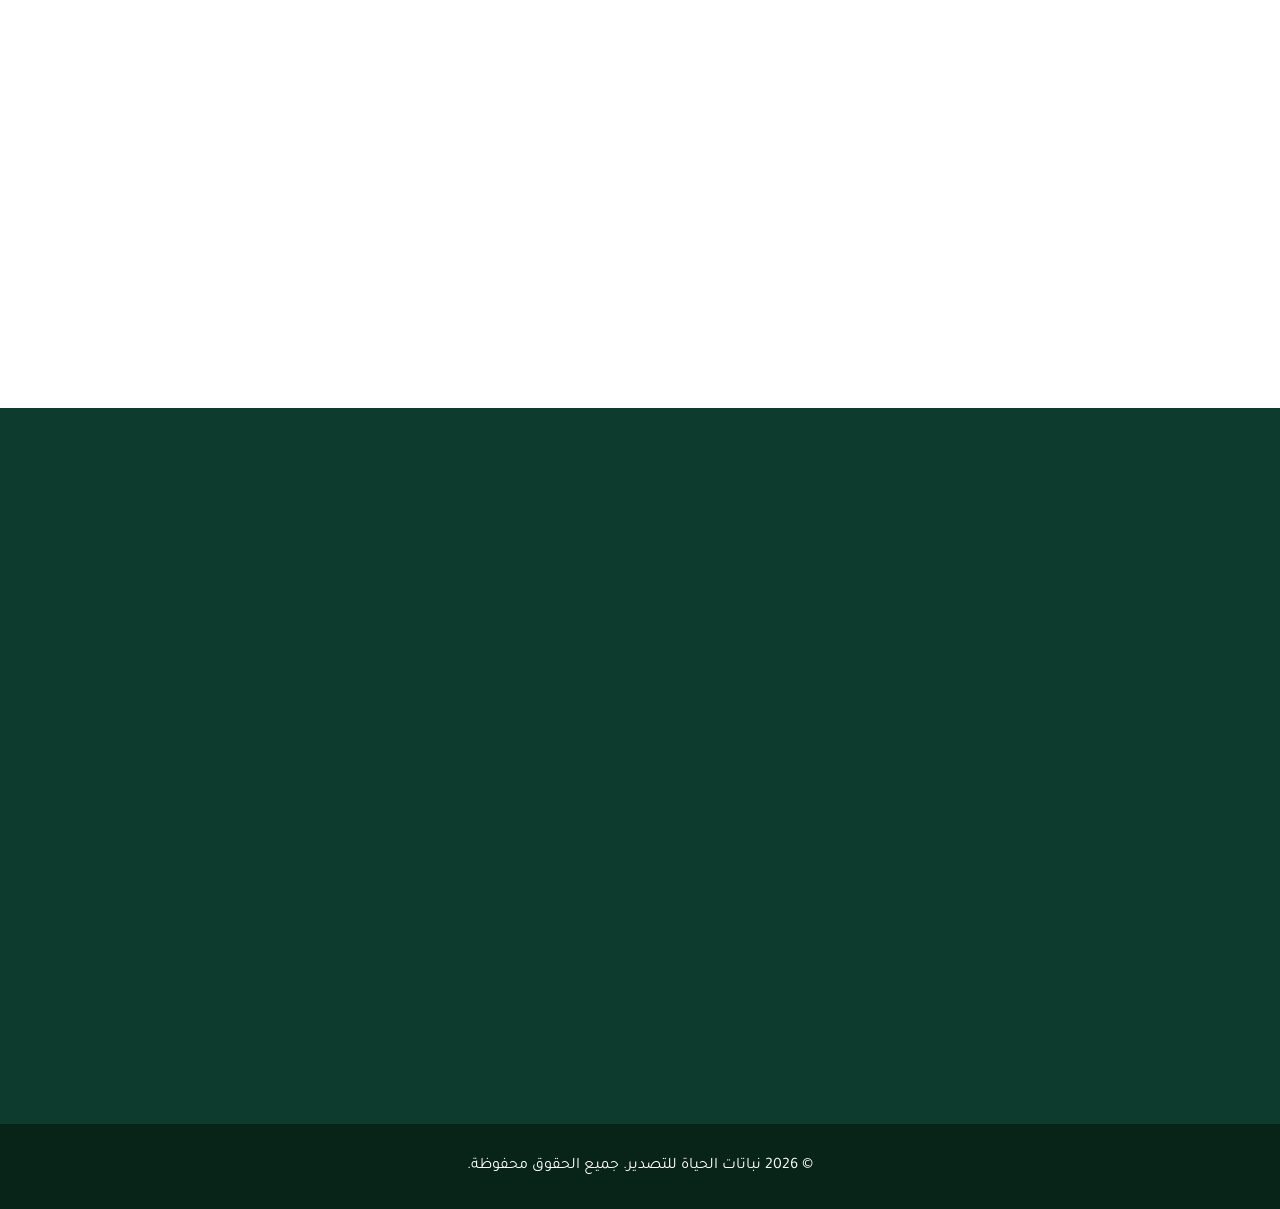
==== commit 969ec5d9: "Refactor script inclusion to use module type for main.js in product detail and products pages" ====
--- a/index.html
+++ b/index.html
@@ -170,7 +170,6 @@
 
     <!-- استدعاء ملفات الجافاسكريبت -->
 <script type="module" src="js/dataFetcher.js"></script>
-    <script src="js/main.js"></script>
-   
+<script type="module" src="js/main.js"></script>   
 </body>
 </html>
--- a/css/style.css
+++ b/css/style.css
@@ -1107,4 +1107,29 @@
         padding: 10px 0;
         color: var(--white) !important;
     }
+}
+
+/* ===== إصلاح اتجاه القائمة المنسدلة لتصبح عمودية تماماً ===== */
+.dropdown-menu {
+    display: flex !important;
+    flex-direction: column !important; /* يجبر العناصر على الترتيب العمودي */
+    align-items: flex-start !important;
+    width: 100%;
+}
+
+.dropdown-menu li {
+    width: 100%;
+    display: block;
+}
+
+.dropdown-menu li a {
+    display: block;
+    width: 100%;
+    text-align: right; /* للعربية */
+    padding: 10px 20px !important;
+}
+
+/* دعم اللغة الإنجليزية */
+html[dir="ltr"] .dropdown-menu li a {
+    text-align: left;
 }
